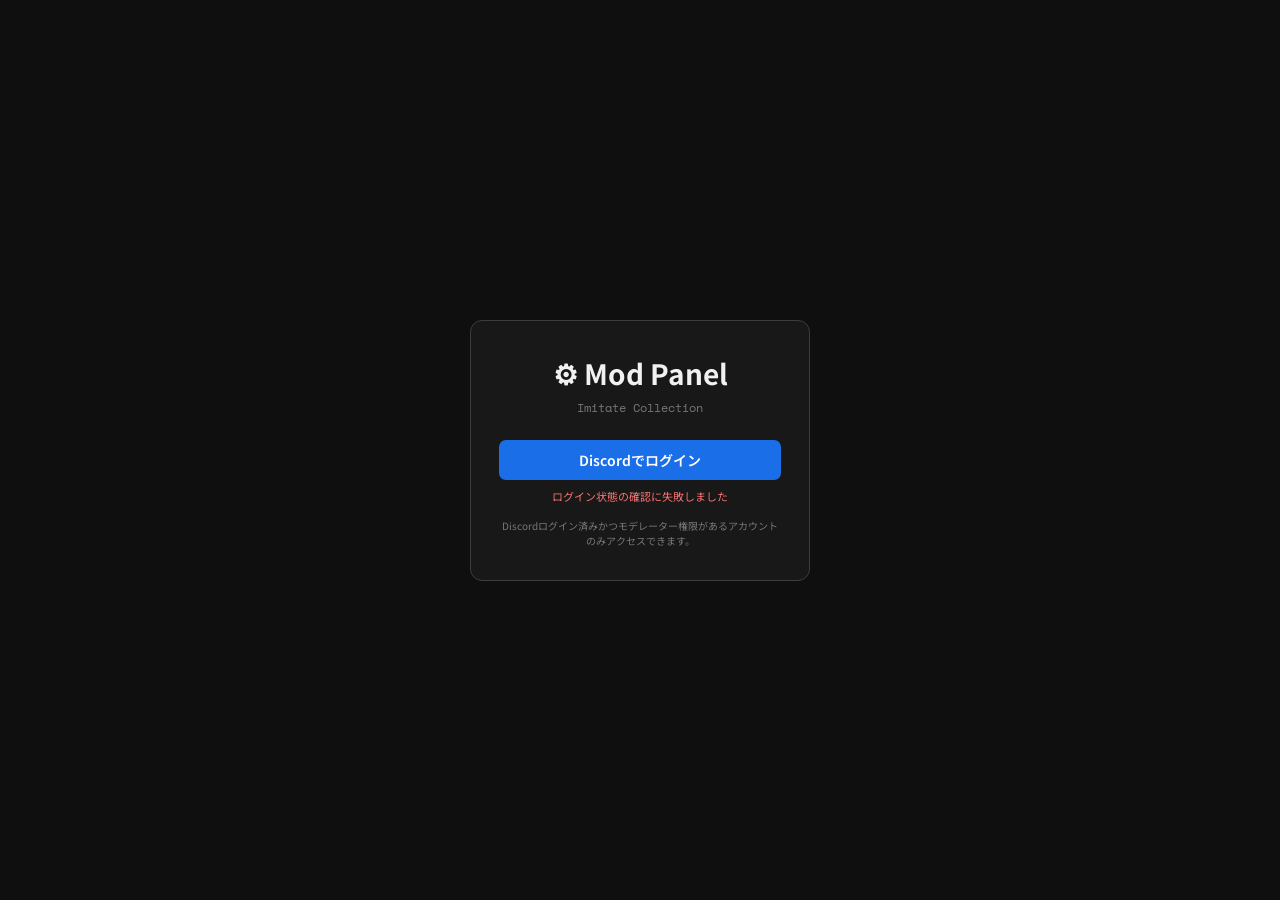
==== moderator.html @ 1664cf34 "Add files via upload" ====
<!DOCTYPE html>
<html lang="ja">
<head>
<meta charset="UTF-8">
<meta name="viewport" content="width=device-width, initial-scale=1.0">
<title>Imitate Collection — モデレーター</title>
<link href="https://fonts.googleapis.com/css2?family=Noto+Sans+JP:wght@300;400;500;700&family=Space+Mono:wght@400;700&display=swap" rel="stylesheet">
<style>
:root{
  --bg:#0f0f0f;--bg2:#181818;--s1:#212121;--s2:#2a2a2a;--s3:#333;
  --br:#3d3d3d;--br2:#505050;
  --ac:#1a6ee8;--ac2:#4d94ff;
  --tx:#f1f1f1;--tx2:#aaa;--tx3:#777;
}
body.theme-light{
  --bg:#f4f6fb;--bg2:#ffffff;--s1:#eef2f8;--s2:#e3e8f1;--s3:#d4dae6;
  --br:#d7dde8;--br2:#bcc5d4;
  --ac:#1d4ed8;--ac2:#2563eb;
  --tx:#111827;--tx2:#4b5563;--tx3:#6b7280;
}
*,::before,::after{margin:0;padding:0;box-sizing:border-box;}
body{background:var(--bg);color:var(--tx);font-family:'Noto Sans JP',sans-serif;font-weight:400;min-height:100vh;display:flex;flex-direction:column;}
a{color:inherit;text-decoration:none;}
button{cursor:pointer;font-family:inherit;border:none;}

/* ── LOCK SCREEN ── */
#lockScreen{position:fixed;inset:0;background:var(--bg);z-index:999;display:flex;align-items:center;justify-content:center;}
.lock-box{background:var(--bg2);border:1px solid var(--br);border-radius:12px;padding:32px 28px;width:100%;max-width:340px;text-align:center;}
.lock-logo{font-size:28px;font-weight:700;margin-bottom:6px;}
.lock-sub{font-size:12px;color:var(--tx3);margin-bottom:24px;font-family:'Space Mono',monospace;}
.lock-input{width:100%;background:var(--s1);border:1px solid var(--br);color:var(--tx);padding:10px 12px;font-size:14px;border-radius:7px;outline:none;margin-bottom:12px;text-align:center;letter-spacing:.2em;font-family:'Space Mono',monospace;}
.lock-btn{width:100%;background:var(--ac);color:#fff;padding:10px;border-radius:7px;font-size:14px;font-weight:600;transition:background .2s;}
.lock-btn:hover{background:var(--ac2);}
.lock-err{font-size:11px;color:#f87171;margin-top:8px;min-height:16px;}

/* ── LAYOUT ── */
#app{display:none;flex:1;min-height:100vh;}
.topbar{position:fixed;top:0;left:0;right:0;height:52px;background:rgba(15,15,15,.97);border-bottom:1px solid var(--br);backdrop-filter:blur(12px);display:flex;align-items:center;padding:0 16px;gap:12px;z-index:100;}
.tb-logo{font-size:13px;font-weight:700;display:flex;align-items:center;gap:8px;text-decoration:none;color:var(--tx);}
.tb-logo-icon{width:28px;height:28px;border-radius:6px;display:flex;align-items:center;justify-content:center;overflow:hidden;flex-shrink:0;}
.tb-logo-name{font-size:13px;font-weight:700;line-height:1.1;}
.tb-logo-sub{font-size:8px;color:var(--tx3);font-family:'Space Mono',monospace;letter-spacing:.12em;}
.tb-user-chip{display:flex;align-items:center;gap:7px;background:var(--s1);border:1px solid var(--br);border-radius:16px;padding:4px 12px 4px 4px;font-size:11px;color:var(--tx2);}
.tb-user-icon{width:22px;height:22px;border-radius:50%;background:var(--ac);display:flex;align-items:center;justify-content:center;color:#fff;font-size:9px;font-weight:700;}

.tb-right{margin-left:auto;display:flex;gap:8px;align-items:center;}
.tb-btn{background:var(--s1);border:1px solid var(--br);color:var(--tx2);padding:5px 12px;border-radius:6px;font-size:12px;transition:all .18s;}
.tb-btn:hover{background:var(--s2);color:var(--tx);}
.tb-btn.danger{border-color:rgba(248,113,113,.4);color:#f87171;}

.sidebar{position:fixed;top:52px;left:0;bottom:0;width:220px;background:var(--bg2);border-right:1px solid var(--br);overflow-y:auto;padding:12px 8px;}
.sb-section{font-size:9px;color:var(--tx3);font-family:'Space Mono',monospace;letter-spacing:.14em;padding:10px 8px 4px;text-transform:uppercase;}
.sb-item{display:flex;align-items:center;gap:8px;padding:8px 10px;border-radius:6px;font-size:13px;color:var(--tx2);cursor:pointer;transition:all .18s;margin-bottom:1px;}
.sb-item:hover{background:var(--s1);color:var(--tx);}
.sb-item.active{background:rgba(26,110,232,.15);color:var(--ac2);}
.sb-ic{font-size:14px;width:18px;text-align:center;flex-shrink:0;}

.content{margin-top:52px;margin-left:220px;padding:24px;min-height:calc(100vh - 52px);}

/* ── PANELS ── */
.panel{display:none;}
.panel.active{display:block;}
.panel-title{font-size:18px;font-weight:700;margin-bottom:4px;}
.panel-sub{font-size:12px;color:var(--tx3);margin-bottom:20px;}

/* ── STATS GRID ── */
.stats-grid{display:grid;grid-template-columns:repeat(auto-fill,minmax(180px,1fr));gap:12px;margin-bottom:24px;}
.dash-row{display:grid;grid-template-columns:repeat(3,1fr);gap:10px;margin-bottom:10px;}
.dash-row.full{grid-column:1/-1;}
@media(max-width:700px){.dash-row{grid-template-columns:repeat(2,1fr);}}
.chart-wrap{background:var(--bg2);border:1px solid var(--br);border-radius:10px;padding:14px;margin-bottom:10px;}
.chart-title{font-size:11px;font-weight:600;color:var(--tx2);margin-bottom:10px;}
.chart-bar-row{display:flex;align-items:center;gap:6px;margin-bottom:3px;}
.chart-bar-label{font-size:9px;color:var(--tx3);width:36px;text-align:right;flex-shrink:0;font-family:'Space Mono',monospace;}
.chart-bar-outer{flex:1;height:10px;background:rgba(255,255,255,.06);border-radius:3px;overflow:hidden;}
.chart-bar-inner{height:100%;border-radius:3px;background:var(--ac);transition:width .3s;}
.chart-bar-val{font-size:9px;color:var(--tx3);width:28px;text-align:right;font-family:'Space Mono',monospace;}
.stat-card{background:var(--bg2);border:1px solid var(--br);border-radius:10px;padding:16px;}
.stat-num{font-size:28px;font-weight:700;color:var(--ac2);font-family:'Space Mono',monospace;}
.stat-label{font-size:11px;color:var(--tx3);margin-top:2px;}

/* ── TABLE ── */
.tbl-wrap{background:var(--bg2);border:1px solid var(--br);border-radius:10px;overflow:hidden;}
.tbl{width:100%;border-collapse:collapse;}
.tbl th{background:var(--s1);padding:10px 12px;font-size:11px;font-weight:600;color:var(--tx3);text-align:left;font-family:'Space Mono',monospace;letter-spacing:.08em;border-bottom:1px solid var(--br);}
.tbl td{padding:10px 12px;font-size:12px;border-bottom:1px solid var(--br);vertical-align:middle;}
.tbl tr:last-child td{border-bottom:none;}
.tbl tr:hover td{background:var(--s1);}
.tbl-thumb{width:60px;aspect-ratio:16/9;object-fit:cover;border-radius:4px;}
.badge{display:inline-block;padding:1px 7px;border-radius:8px;font-size:10px;font-family:'Space Mono',monospace;}
.badge.green{background:rgba(34,197,94,.12);border:1px solid rgba(34,197,94,.3);color:#22c55e;}
.badge.red{background:rgba(248,113,113,.12);border:1px solid rgba(248,113,113,.3);color:#f87171;}
.badge.yellow{background:rgba(251,191,36,.12);border:1px solid rgba(251,191,36,.3);color:#fbbf24;}

/* ── FORMS ── */
.form-group{margin-bottom:14px;}
.form-label{font-size:10px;font-family:'Space Mono',monospace;letter-spacing:.12em;color:var(--tx3);margin-bottom:4px;display:block;}
.form-input{background:var(--s1);border:1px solid var(--br);color:var(--tx);padding:8px 10px;font-size:13px;border-radius:7px;outline:none;transition:border-color .18s;font-family:'Noto Sans JP',sans-serif;}
.form-input:focus{border-color:var(--ac);}
.form-textarea{resize:vertical;min-height:100px;width:100%;}
.btn{padding:8px 16px;border-radius:7px;font-size:13px;font-weight:500;transition:all .18s;cursor:pointer;border:1px solid transparent;}
.btn-pri{background:var(--ac);color:#fff;}
.btn-pri:hover{background:var(--ac2);}
.btn-sec{background:var(--s1);border-color:var(--br);color:var(--tx2);}
.btn-sec:hover{background:var(--s2);color:var(--tx);}
.btn-danger{background:rgba(248,113,113,.12);border-color:rgba(248,113,113,.3);color:#f87171;}
.btn-danger:hover{background:rgba(248,113,113,.2);}

/* ── REPORT ITEM ── */
.report-item{background:var(--bg2);border:1px solid var(--br);border-radius:8px;padding:14px;margin-bottom:10px;}
.report-item-head{display:flex;justify-content:space-between;align-items:flex-start;margin-bottom:8px;}
.report-vid-thumb{width:80px;aspect-ratio:16/9;object-fit:cover;border-radius:4px;flex-shrink:0;}
.report-meta{font-size:11px;color:var(--tx3);margin-top:4px;}

/* ── USER ITEM ── */
.user-item{display:flex;align-items:center;gap:10px;padding:10px 12px;border-bottom:1px solid var(--br);}
.user-item:last-child{border-bottom:none;}
.user-avatar{width:30px;height:30px;border-radius:50%;background:var(--ac);display:flex;align-items:center;justify-content:center;color:#fff;font-size:11px;font-weight:700;flex-shrink:0;}

/* ── TABS ── */
.tab-row{display:flex;gap:0;border-bottom:1px solid var(--br);margin-bottom:18px;}
.tab-item{padding:8px 16px;font-size:12px;color:var(--tx3);cursor:pointer;border-bottom:2px solid transparent;transition:all .18s;}
.tab-item:hover{color:var(--tx);}
.tab-item.active{color:var(--ac2);border-bottom-color:var(--ac);}

/* ── TOAST ── */
.toast{position:fixed;bottom:18px;left:50%;transform:translateX(-50%) translateY(10px);background:var(--s2);border:1px solid var(--br2);color:var(--tx);padding:8px 16px;border-radius:7px;font-size:12px;z-index:600;opacity:0;transition:all .25s;pointer-events:none;box-shadow:0 4px 20px rgba(0,0,0,.6);}
.toast.show{opacity:1;transform:translateX(-50%) translateY(0);}

@media(max-width:768px){
  .sidebar{width:60px;}
  .sb-section,.sb-item span{display:none;}
  .sb-item{justify-content:center;padding:10px;}
  .content{margin-left:60px;padding:14px;}
  .stats-grid{grid-template-columns:repeat(2,1fr);}
}
</style>
</head>
<body>

<!-- ── LOCK SCREEN ── -->
<div id="lockScreen">
  <div class="lock-box">
    <div class="lock-logo">⚙ Mod Panel</div>
    <div class="lock-sub">Imitate Collection</div>
    <a class="lock-btn" href="/api/auth/discord/start" id="modLoginBtn" style="display:block;text-decoration:none;">Discordでログイン</a>
    <div class="lock-err" id="lockErr"></div>
    <div style="font-size:10px;color:var(--tx3);margin-top:14px;">Discordログイン済みかつモデレーター権限があるアカウントのみアクセスできます。</div>
  </div>
</div>

<!-- ── APP ── -->
<div id="app">
  <!-- TOP BAR -->
  <div class="topbar">
    <a class="tb-logo" href="index.html">
      <div class="tb-logo-icon"><img src="icon_2023.png" style="width:100%;height:100%;object-fit:cover;border-radius:6px;" alt=""></div>
      <div><div class="tb-logo-name">Imitate Collection</div><div class="tb-logo-sub">MODERATOR</div></div>
    </a>
    <div class="tb-right">
      <a href="index.html" class="tb-btn">← メインページに戻る</a>
      <div class="tb-user-chip" id="modUserChip">
        <div class="tb-user-icon" id="modUserIcon">?</div>
        <span id="modUserId">—</span>
      </div>
    </div>
  </div>

  <!-- SIDEBAR -->
  <div class="sidebar">
    <div class="sb-section">概要</div>
    <div class="sb-item active" data-panel="dashboard" onclick="showPanel('dashboard')">
      <span class="sb-ic">📊</span><span>ダッシュボード</span>
    </div>
    <div class="sb-item" data-panel="reports" onclick="showPanel('reports')">
      <span class="sb-ic">⚠️</span><span>報告一覧</span>
    </div>
    <div class="sb-item" data-panel="contacts" onclick="showPanel('contacts')">
      <span class="sb-ic">💬</span><span>連絡一覧</span>
    </div>

    <div class="sb-section">楽曲</div>
    <div class="sb-item" data-panel="songs" onclick="showPanel('songs')">
      <span class="sb-ic">🎵</span><span>楽曲管理</span>
    </div>
    <div class="sb-item" data-panel="tags" onclick="showPanel('tags')">
      <span class="sb-ic">🏷</span><span>タグ管理</span>
    </div>
    <div class="sb-section">ユーザー</div>
    <div class="sb-item" data-panel="users" onclick="showPanel('users')">
      <span class="sb-ic">👥</span><span>ユーザー管理</span>
    </div>

    <div class="sb-section">設定</div>
    <div class="sb-item" data-panel="tos" onclick="showPanel('tos')">
      <span class="sb-ic">📄</span><span>利用規約</span>
    </div>
    <div class="sb-item" data-panel="privacy" onclick="showPanel('privacy')">
      <span class="sb-ic">🔒</span><span>プライバシーポリシー</span>
    </div>
    <div class="sb-item" data-panel="settings" onclick="showPanel('settings')">
      <span class="sb-ic">⚙</span><span>システム設定</span>
    </div>
  </div>

  <!-- CONTENT -->
  <div class="content">

    <!-- DASHBOARD -->
    <div class="panel active" id="panel-dashboard">
      <div class="panel-title">ダッシュボード</div>
      <div class="panel-sub">Imitate Collection の概要</div>
      <div class="stats-grid" id="statsGrid"></div>
      <div style="display:grid;grid-template-columns:1fr 1fr;gap:16px;margin-top:4px;" id="dashBottom"></div>
    </div>

    <!-- REPORTS -->
    <div class="panel" id="panel-reports">
      <div class="panel-title">報告一覧</div>
      <div class="panel-sub">ユーザーからの報告を確認・処理します</div>
      <div id="reportsList"></div>
    </div>

    <div class="panel" id="panel-contacts">
      <div class="panel-title">連絡一覧</div>
      <div class="panel-sub">管理者への連絡フォームに送信された内容を確認します</div>
      <div id="contactsList"></div>
    </div>

    <!-- SONGS -->
    <div class="panel" id="panel-songs">
      <div class="panel-title">楽曲管理</div>
      <div class="panel-sub">楽曲の非表示・削除・追加を行います</div>
      <div style="display:flex;gap:8px;margin-bottom:14px;">
        <input id="songSearchInput" class="form-input" style="width:280px;" placeholder="曲名・VideoIDで検索..." oninput="renderSongTable()">
        <select id="songFilterSel" class="form-input" style="width:140px;" onchange="renderSongTable()">
          <option value="all">すべて</option>
          <option value="visible">表示中</option>
          <option value="hidden">非表示</option>
          <option value="tagged">タグあり</option>
          <option value="untagged">タグなし</option>
        </select>
      </div>
      <div class="tbl-wrap"><table class="tbl" id="songTable">
        <thead><tr><th></th><th>タイトル / VideoID</th><th>投稿者</th><th>カテゴリ</th><th>タグ</th><th>状態</th><th>操作</th></tr></thead>
        <tbody id="songTableBody"></tbody>
      </table></div>
    </div>

    <!-- TAGS -->
    <div class="panel" id="panel-tags">
      <div class="panel-title">タグ管理</div>
      <div class="panel-sub">タグ保存済み楽曲のタグデータを閲覧・編集・削除します</div>
      <div class="tab-row">
        <div class="tab-item active" onclick="showTagTab('tagged_list')">タグ済み楽曲一覧</div>
        <div class="tab-item" onclick="showTagTab('tag_editor')">タグ編集</div>
        <div class="tab-item" onclick="showTagTab('adv_cfg')">高度なタグ設定</div>
      </div>
      <div id="tagTabContent"></div>
    </div>

    <!-- ADV TAGS CONFIG -->
    <div class="panel" id="panel-adv_tags_cfg">
      <div class="panel-title">高度なタグ設定</div>
      <div class="panel-sub">高度なタグのグループ・項目を管理します</div>
      <div id="advTagsCfgContent"></div>
    </div>

    <!-- USERS -->
    <div class="panel" id="panel-users">
      <div class="panel-title">ユーザー管理</div>
      <div class="panel-sub">匿名ユーザーの活動履歴・利用制限を管理します</div>
      <div id="usersContent"></div>
    </div>

    <!-- TOS -->
    <div class="panel" id="panel-tos">
      
      <div class="panel-title">利用規約</div>
      <div class="panel-sub">利用規約を編集します（HTMLタグ使用可）</div>
      <div style="display:flex;gap:14px;align-items:center;margin-bottom:10px;">
        <span id="tosUpdatedLbl" style="font-size:11px;color:var(--tx3);"></span>
        <a href="tos.html" target="_blank" style="font-size:11px;color:var(--ac2);">プレビュー ↗</a>
      </div>
      <div class="form-group">
        <textarea 
          id="tosEditor"
          style="
          width: 150vh;
          height: 70vh;
          font-family:'Space Mono',monospace;
          font-size:12px;
          ">
        </textarea>
      </div>
      
      <button class="btn btn-pri" onclick="saveTos()">保存する</button>
      
    </div>

    <!-- PRIVACY -->
    <div class="panel" id="panel-privacy">
      <div class="panel-title">プライバシーポリシー</div>
      <div class="panel-sub">プライバシーポリシーを編集します（HTMLタグ使用可）</div>
      <div style="display:flex;gap:14px;align-items:center;margin-bottom:10px;">
        <span id="privUpdatedLbl" style="font-size:11px;color:var(--tx3);"></span>
        <a href="privacy.html" target="_blank" style="font-size:11px;color:var(--ac2);">プレビュー ↗</a>
      </div>
      <div class="form-group">
        <textarea 
          id="privacyEditor"
          style="
          width: 150vh;
          height: 70vh;
          font-family:'Space Mono',monospace;
          font-size:12px;
          ">
        </textarea>
      </div>
      <button class="btn btn-pri" onclick="savePrivacy()">保存する</button>
    </div>

    <!-- SETTINGS -->
    <div class="panel" id="panel-settings">
      <div class="panel-title">システム設定</div>
      <div class="panel-sub">各種設定を管理します</div>
      <div class="form-group">
        <label class="form-label">YouTube Data API v3 キー</label>
        <input class="form-input" id="apiKeyField" type="password" placeholder="AIza..." style="width:100%;max-width:400px;">
        <div style="font-size:10px;color:var(--tx3);margin-top:4px;">設定するとタイトル・再生数が自動取得されます</div>
      </div>
      <div class="form-group">
        <label class="form-label">年表更新トークン</label>
        <input class="form-input" id="adminTokenField" type="password" placeholder="Cloudflare の ADMIN_TOKEN" style="width:100%;max-width:400px;">
        <div style="font-size:10px;color:var(--tx3);margin-top:4px;">年表キャッシュを手動更新するときだけ使います</div>
      </div>
      <button class="btn btn-pri" onclick="saveSettings()">設定を保存する</button>
      <div style="margin-top:18px;padding-top:18px;border-top:1px solid var(--br);max-width:520px;">
        <div style="display:flex;align-items:center;justify-content:space-between;gap:12px;margin-bottom:10px;">
          <div>
            <div style="font-size:12px;color:var(--tx2);">界隈年表キャッシュ</div>
            <div id="songCacheStatus" style="font-size:11px;color:var(--tx3);margin-top:4px;">状態取得前</div>
          </div>
          <button class="btn btn-sec" onclick="refreshSongsCache()">年表を更新</button>
        </div>
        <div style="font-size:10px;color:var(--tx3);">ボタンを押すと、Googleスプレッドシートから最新の年表を再取得して D1 に保存します。</div>
      </div>
      <div style="margin-top:18px;padding-top:18px;border-top:1px solid var(--br);max-width:520px;">
        <div style="font-size:12px;color:var(--tx2);margin-bottom:10px;">楽曲・タグ バックアップ</div>
        <div style="display:flex;gap:8px;flex-wrap:wrap;margin-bottom:10px;">
          <button class="btn btn-sec" onclick="exportSongsTagsBackup()">ダウンロード</button>
          <button class="btn btn-sec" onclick="document.getElementById('songsTagsImportFile').click()">アップロード</button>
          <input id="songsTagsImportFile" type="file" accept="application/json" style="display:none;" onchange="importSongsTagsBackup(event)">
        </div>
        <div style="font-size:10px;color:var(--tx3);line-height:1.7;">
          楽曲キャッシュ・タグ投票・高度なタグ投票を JSON で書き出します。<br>
          アップロードすると現在の楽曲キャッシュ・タグ情報を上書きします。
        </div>
      </div>
      <div style="margin-top:18px;padding-top:18px;border-top:1px solid var(--br);max-width:520px;">
        <div style="font-size:12px;color:var(--tx2);margin-bottom:10px;">規約文 バックアップ</div>
        <div style="display:flex;gap:8px;flex-wrap:wrap;margin-bottom:10px;">
          <button class="btn btn-sec" onclick="exportLegalDocsBackup()">ダウンロード</button>
          <button class="btn btn-sec" onclick="document.getElementById('legalDocsImportFile').click()">アップロード</button>
          <input id="legalDocsImportFile" type="file" accept="application/json" style="display:none;" onchange="importLegalDocsBackup(event)">
        </div>
        <div style="font-size:10px;color:var(--tx3);line-height:1.7;">
          利用規約とプライバシーポリシーを JSON で書き出します。<br>
          アップロードすると規約文のみ上書きし、楽曲・タグ情報には触れません。
        </div>
      </div>
      <div style="margin-top:24px;padding-top:18px;border-top:1px solid var(--br);">
        <div style="font-size:12px;color:var(--tx3);margin-bottom:8px;">危険な操作</div>
        <button class="btn btn-danger" onclick="if(confirm('全タグデータを削除しますか？'))clearAllTags()">全タグデータを削除</button>
      </div>
    </div>
  </div>
</div>

<div class="toast" id="toast"></div>

<script>
// ══════════════════════════════
//  AUTH
// ══════════════════════════════
const ADMIN_TOKEN_KEY = 'ic_admin_token';
async function logout(){
  try{
    await fetch('/api/auth/logout',{method:'POST'});
  }catch(e){}
  location.href='index.html';
}

// ══════════════════════════════
//  DATA HELPERS
// ══════════════════════════════
let REMOTE_TAGS={};
let REMOTE_REPORTS=[];
let REMOTE_SONGS=[];
let REMOTE_SONGS_UPDATED_AT='';
let REMOTE_TOS_HTML='';
let REMOTE_TOS_UPDATED_AT='';
let REMOTE_PRIVACY_HTML='';
let REMOTE_PRIVACY_UPDATED_AT='';
let REMOTE_USERS=[];
let REMOTE_STATS=null;
let CURRENT_USER=null;
let REMOTE_CONTACTS=[];

function applyTheme(theme){
  const mode=theme==='light'?'light':'dark';
  document.body.classList.toggle('theme-light',mode==='light');
  localStorage.setItem('ic_theme',mode);
}

async function apiFetch(path, options={}){
  const res=await fetch(path,{
    method:options.method||'GET',
    headers:{'Content-Type':'application/json',...(options.headers||{})},
    body:options.body?JSON.stringify(options.body):undefined,
  });
  const data=await res.json().catch(()=>({ok:false,error:'invalid json'}));
  if(!res.ok||data.ok===false) throw new Error(data.error||`HTTP ${res.status}`);
  return data;
}
async function syncRemoteData(){
  const [songsApi, bootstrap, reportsRes, tosDoc, privacyDoc, usersRes, statsRes, contactsRes] = await Promise.all([
    apiFetch('/api/songs'),
    apiFetch('/api/bootstrap'),
    apiFetch('/api/reports'),
    apiFetch('/api/legal-doc?key=tos'),
    apiFetch('/api/legal-doc?key=privacy'),
    apiFetch('/api/users'),
    apiFetch('/api/stats'),
    apiFetch('/api/contacts'),
  ]);
  REMOTE_SONGS=Array.isArray(songsApi?.songs)?songsApi.songs:[];
  REMOTE_SONGS_UPDATED_AT=songsApi?.updatedAt||'';
  REMOTE_TAGS=bootstrap.tags||{};
  REMOTE_REPORTS=reportsRes.reports||[];
  CURRENT_USER=bootstrap.user||null;
  applyTheme(CURRENT_USER?.theme||localStorage.getItem('ic_theme')||'dark');
  REMOTE_TOS_HTML=String(tosDoc?.content||'');
  REMOTE_TOS_UPDATED_AT=String(tosDoc?.updatedAt||'');
  REMOTE_PRIVACY_HTML=String(privacyDoc?.content||'');
  REMOTE_PRIVACY_UPDATED_AT=String(privacyDoc?.updatedAt||'');
  REMOTE_USERS=usersRes.users||[];
  REMOTE_STATS=statsRes||null;
  REMOTE_CONTACTS=contactsRes.contacts||[];
}

function renderSongCacheStatus(updatedAt){
  const el=document.getElementById('songCacheStatus');
  if(!el)return;
  const ts=updatedAt||REMOTE_SONGS_UPDATED_AT||'';
  el.textContent=ts?`最終更新: ${new Date(ts).toLocaleString('ja-JP')}`:'最終更新: 未取得';
}

async function refreshSongsCache(){
  const token=getAdminToken();
  if(!token){showToast('先に年表更新トークンを設定してください');return;}
  const btn=document.querySelector('button[onclick="refreshSongsCache()"]');
  const prev=btn?btn.textContent:'';
  if(btn){btn.disabled=true;btn.textContent='更新中...';}
  try{
    const data=await apiFetch('/api/admin/refresh-songs',{
      method:'POST',
      body:{token},
    });
    REMOTE_SONGS_UPDATED_AT=data.updatedAt||new Date().toISOString();
    await syncRemoteData();
    renderSongCacheStatus(REMOTE_SONGS_UPDATED_AT);
    renderPanel(document.querySelector('.sb-item.active')?.dataset.panel||'dashboard');
    showToast(`年表を更新しました（${data.count}曲）`);
  }catch(e){
    showToast('年表更新に失敗しました');
  }finally{
    if(btn){btn.disabled=false;btn.textContent=prev||'年表を更新';}
  }
}

function downloadJsonFile(filename, payload){
  const blob=new Blob([JSON.stringify(payload,null,2)],{type:'application/json'});
  const url=URL.createObjectURL(blob);
  const a=document.createElement('a');
  a.href=url;
  a.download=filename;
  document.body.appendChild(a);
  a.click();
  a.remove();
  URL.revokeObjectURL(url);
}

async function exportSongsTagsBackup(){
  const token=getAdminToken();
  if(!token){showToast('先に年表更新トークンを設定してください');return;}
  let data;
  try{
    const res=await fetch('/api/admin/export-data',{headers:{'x-admin-token':token}});
    data=await res.json();
    if(!res.ok||data.ok===false) throw new Error(data.error||`HTTP ${res.status}`);
  }catch(e){showToast('ダウンロードに失敗しました');return;}

  downloadJsonFile(
    `imitate_collection_songs_tags_${new Date().toISOString().replace(/[:.]/g,'-')}.json`,
    {
      version:data.version||1,
      exportedAt:data.exportedAt||new Date().toISOString(),
      songsUpdatedAt:data.songsUpdatedAt||null,
      songs:data.songs||[],
      tagVotes:data.tagVotes||[],
      advTagVotes:data.advTagVotes||[],
    }
  );
  showToast('楽曲・タグバックアップをダウンロードしました');
}

async function exportLegalDocsBackup(){
  const token=getAdminToken();
  if(!token){showToast('先に年表更新トークンを設定してください');return;}
  let data;
  try{
    const res=await fetch('/api/admin/export-data',{headers:{'x-admin-token':token}});
    data=await res.json();
    if(!res.ok||data.ok===false) throw new Error(data.error||`HTTP ${res.status}`);
  }catch(e){showToast('ダウンロードに失敗しました');return;}

  downloadJsonFile(
    `imitate_collection_legal_docs_${new Date().toISOString().replace(/[:.]/g,'-')}.json`,
    {
      version:data.version||1,
      exportedAt:data.exportedAt||new Date().toISOString(),
      tosHtml:typeof data.tosHtml==='string'?data.tosHtml:'',
      tosUpdatedAt:data.tosUpdatedAt||null,
      privacyHtml:typeof data.privacyHtml==='string'?data.privacyHtml:'',
      privacyUpdatedAt:data.privacyUpdatedAt||null,
    }
  );
  showToast('規約文バックアップをダウンロードしました');
}

async function importSongsTagsBackup(event){
  const file=event.target.files?.[0];
  event.target.value='';
  if(!file)return;
  const token=getAdminToken();
  if(!token){showToast('先に年表更新トークンを設定してください');return;}
  if(!confirm('現在の楽曲キャッシュとタグ情報を、選択したJSONで上書きします。続行しますか？'))return;

  let parsed;
  try{
    parsed=JSON.parse(await file.text());
  }catch(e){showToast('JSONの読み込みに失敗しました');return;}

  if(!Array.isArray(parsed.songs)||!Array.isArray(parsed.tagVotes)||!Array.isArray(parsed.advTagVotes)){
    showToast('楽曲・タグバックアップの形式ではありません');
    return;
  }

  try{
    const data=await apiFetch('/api/admin/import-data',{
      method:'POST',
      body:{
        token,
        songs:parsed.songs||[],
        songsUpdatedAt:parsed.songsUpdatedAt||parsed.exportedAt||new Date().toISOString(),
        tagVotes:parsed.tagVotes||[],
        advTagVotes:parsed.advTagVotes||[],
      },
    });
    await syncRemoteData();
    renderSongCacheStatus(parsed.songsUpdatedAt||parsed.exportedAt||new Date().toISOString());
    renderPanel(document.querySelector('.sb-item.active')?.dataset.panel||'dashboard');
    showToast(`取込完了: ${data.songs}曲 / ${data.tagVotes}タグ票`);
  }catch(e){
    showToast('アップロードに失敗しました');
  }
}

async function importLegalDocsBackup(event){
  const file=event.target.files?.[0];
  event.target.value='';
  if(!file)return;
  const token=getAdminToken();
  if(!token){showToast('先に年表更新トークンを設定してください');return;}
  if(!confirm('現在の利用規約・プライバシーポリシーを、選択したJSONで上書きします。続行しますか？'))return;

  let parsed;
  try{
    parsed=JSON.parse(await file.text());
  }catch(e){showToast('JSONの読み込みに失敗しました');return;}

  if(typeof parsed.tosHtml!=='string'&&typeof parsed.privacyHtml!=='string'){
    showToast('規約文バックアップの形式ではありません');
    return;
  }

  try{
    await apiFetch('/api/admin/import-data',{
      method:'POST',
      body:{
        token,
        tosHtml:typeof parsed.tosHtml==='string'?parsed.tosHtml:getTos(),
        privacyHtml:typeof parsed.privacyHtml==='string'?parsed.privacyHtml:getPrivacy(),
      },
    });
    await syncRemoteData();
    renderPanel(document.querySelector('.sb-item.active')?.dataset.panel||'dashboard');
    showToast('規約文を取り込みました');
  }catch(e){
    showToast('アップロードに失敗しました');
  }
}

function getTags(){ return REMOTE_TAGS; }
function setTags(t){ REMOTE_TAGS=t; }
function getReports(){ return REMOTE_REPORTS; }
function setReports(r){ REMOTE_REPORTS=r; }
function getCache(){ return REMOTE_SONGS; }
function getUsers(){ return REMOTE_USERS; }
function getStats(){ return REMOTE_STATS; }
function getCurrentUser(){ return CURRENT_USER; }
function getContacts(){ return REMOTE_CONTACTS; }
function getHidden(){ try{return JSON.parse(localStorage.getItem('ic_hidden')||'[]')}catch(e){return[]} }
function setHidden(h){ localStorage.setItem('ic_hidden',JSON.stringify(h)) }
function getBanned(){ try{return JSON.parse(localStorage.getItem('ic_banned')||'[]')}catch(e){return[]} }
function setBanned(b){ localStorage.setItem('ic_banned',JSON.stringify(b)) }
function getCustomSongs(){ try{return JSON.parse(localStorage.getItem('ic_custom_songs')||'[]')}catch(e){return[]} }
function setCustomSongs(s){ localStorage.setItem('ic_custom_songs',JSON.stringify(s)) }
function getTos(){ return REMOTE_TOS_HTML||localStorage.getItem('ic_tos')||'# 利用規約\n\nここに記入してください。' }
function getPrivacy(){ return REMOTE_PRIVACY_HTML||localStorage.getItem('ic_privacy')||'# プライバシーポリシー\n\nここに記入してください。' }
function getApiKey(){ return localStorage.getItem('ic_apikey')||'' }
function getAdminToken(){ return localStorage.getItem(ADMIN_TOKEN_KEY)||'' }

function escH(s){return String(s||'').replace(/&/g,'&amp;').replace(/</g,'&lt;').replace(/>/g,'&gt;');}

// ══════════════════════════════
//  PANELS
// ══════════════════════════════
function showPanel(id){
  document.querySelectorAll('.panel').forEach(p=>p.classList.remove('active'));
  document.querySelectorAll('.sb-item').forEach(i=>i.classList.remove('active'));
  document.getElementById('panel-'+id).classList.add('active');
  document.querySelector(`[data-panel="${id}"]`).classList.add('active');
  renderPanel(id);
}

function renderPanel(id){
  switch(id){
    case'dashboard': renderDashboard(); break;
    case'reports':   renderReports(); break;
    case'contacts':  renderContacts(); break;
    case'songs':     renderSongTable(); break;
    case'tags':      renderTagPanel(); break;
    case'adv_tags_cfg': renderAdvTagsCfg(); break;
    case'users':     renderUsers(); break;
    case'tos': {
      document.getElementById('tosEditor').value=getTos();
      const u=REMOTE_TOS_UPDATED_AT||localStorage.getItem('ic_tos_updated');
      const lbl=document.getElementById('tosUpdatedLbl');
      if(lbl)lbl.textContent=u?'最終更新: '+u:'';
      break;
    }
    case'privacy': {
      document.getElementById('privacyEditor').value=getPrivacy();
      const u=REMOTE_PRIVACY_UPDATED_AT||localStorage.getItem('ic_privacy_updated');
      const lbl=document.getElementById('privUpdatedLbl');
      if(lbl)lbl.textContent=u?'最終更新: '+u:'';
      break;
    }
    case'settings':
      document.getElementById('apiKeyField').value=getApiKey();
      document.getElementById('adminTokenField').value=getAdminToken();
      renderSongCacheStatus();
      break;
  }
}


// ══════════════════════════════
//  DASHBOARD
// ══════════════════════════════
function getAccessData(){
  try{return JSON.parse(localStorage.getItem('ic_access')||'{"total":0,"monthly":{},"uid_total":{},"uid_monthly":{},"daily":{}}');}catch(e){return{total:0,monthly:{},uid_total:{},uid_monthly:{},daily:{}};}
}
function getClickData(){
  try{return JSON.parse(localStorage.getItem('ic_clicks')||'{}');}catch(e){return{};}
}
function getDailyStat(type){
  try{return JSON.parse(localStorage.getItem('ic_daily_'+type)||'{}');}catch(e){return{};}
}
function getUidDaily(){
  try{return JSON.parse(localStorage.getItem('ic_uid_daily')||'{}');}catch(e){return{};}
}

function makeMiniChart(dailyData, color, days=14){
  const today=new Date();
  const labels=[];
  const vals=[];
  for(let i=days-1;i>=0;i--){
    const d=new Date(today);
    d.setDate(d.getDate()-i);
    const key=d.toISOString().slice(0,10);
    labels.push(key.slice(5)); // MM-DD
    vals.push(dailyData[key]||0);
  }
  const maxV=Math.max(...vals,1);
  return `<div class="chart-wrap">
    <div style="display:flex;align-items:flex-end;gap:2px;height:48px;padding:0 2px;">
      ${vals.map((v,i)=>`
        <div style="flex:1;display:flex;flex-direction:column;align-items:center;gap:2px;" title="${labels[i]}: ${v}">
          <div style="flex:1;width:100%;display:flex;align-items:flex-end;">
            <div style="width:100%;background:${color};border-radius:2px 2px 0 0;height:${Math.round(v/maxV*100)}%;min-height:${v>0?2:0}px;transition:height .3s;opacity:.85;"></div>
          </div>
        </div>`).join('')}
    </div>
    <div style="display:flex;gap:2px;padding:0 2px;margin-top:2px;">
      ${labels.map((l,i)=>i%Math.ceil(days/5)===0?`<div style="flex:1;font-size:7px;color:var(--tx3);font-family:'Space Mono',monospace;text-align:center;">${l}</div>`:`<div style="flex:1;"></div>`).join('')}
    </div>
  </div>`;
}

function renderDashboard(){
  const songs=getCache();
  const tags=getTags();
  const taggedCount=Object.keys(tags).length;
  const reports=getReports();
  const openReports=reports.filter(r=>!r.resolved).length;
  const stats=getStats();
  const summary=stats?.summary||{};

  const acc=getAccessData();
  const clicks=getClickData();
  const ym=new Date().toISOString().slice(0,7);
  const mAccess=acc.monthly?.[ym]||0;
  const mUniq=Object.keys(acc.uid_monthly?.[ym]||{}).length;
  const mClicks=Object.entries(clicks).reduce((s,[,v])=>typeof v==='number'?s:s,0);
  // 月間クリック数: ic_daily_clicks から当月分合計
  const dailyClicks=getDailyStat('clicks');
  const mClicksCalc=Object.entries(dailyClicks).filter(([k])=>k.startsWith(ym)).reduce((s,[,v])=>s+v,0);
  const tAccess=acc.total||0;
  const tUniq=Object.keys(acc.uid_total||{}).length;
  const tClicks=Object.values(dailyClicks).reduce((a,b)=>a+b,0);

  // 棒グラフ用データ
  const dailyAccess=acc.daily||{};
  const uidDaily=getUidDaily();
  const dailyUniq={};
  Object.entries(uidDaily).forEach(([day,uids])=>{ dailyUniq[day]=Object.keys(uids).length; });
  const loginDaily=Object.fromEntries((stats?.dailyLogins||[]).map(row=>[row.day,row.count]));
  const activeDaily=Object.fromEntries((stats?.dailyActiveUsers||[]).map(row=>[row.day,row.count]));

  document.getElementById('statsGrid').innerHTML=`
    <!-- 登録動画数（全幅） -->
    <div style="background:var(--bg2);border:1px solid rgba(26,110,232,.4);border-radius:10px;padding:16px;margin-bottom:10px;text-align:center;">
      <div style="font-size:40px;font-weight:700;color:var(--ac2);font-family:'Space Mono',monospace;">${songs.length}</div>
      <div style="font-size:12px;color:var(--tx3);margin-top:2px;">登録動画数</div>
    </div>
    <!-- 3列: タグ統計 -->
    <div class="dash-row">
      <div class="stat-card">
        <div class="stat-num" style="color:#22c55e;">${taggedCount}</div>
        <div class="stat-label">タグ登録済み楽曲</div>
      </div>
      <div class="stat-card">
        <div class="stat-num" style="color:var(--tx3);">${songs.length-taggedCount}</div>
        <div class="stat-label">タグ未登録楽曲</div>
      </div>
      <div class="stat-card">
        <div class="stat-num" style="color:#f87171;">${openReports}</div>
        <div class="stat-label">未処理の報告</div>
      </div>
    </div>
    <!-- 3列: 月間 -->
    <div class="dash-row">
      <div class="stat-card"><div class="stat-num">${mAccess}</div><div class="stat-label">月間アクセス数</div></div>
      <div class="stat-card"><div class="stat-num">${mUniq}</div><div class="stat-label">月間ユニーク数</div></div>
      <div class="stat-card"><div class="stat-num">${mClicksCalc}</div><div class="stat-label">月間リンククリック</div></div>
    </div>
    <div class="dash-row">
      <div class="stat-card"><div class="stat-num">${summary.monthlyLogins||0}</div><div class="stat-label">月間ログイン数</div></div>
      <div class="stat-card"><div class="stat-num">${summary.monthlyActiveUsers||0}</div><div class="stat-label">月間ログインユーザー数</div></div>
      <div class="stat-card"><div class="stat-num">${summary.currentSessions||0}</div><div class="stat-label">有効セッション数</div></div>
    </div>
    <!-- 3列: 累計 -->
    <div class="dash-row">
      <div class="stat-card"><div class="stat-num">${tAccess}</div><div class="stat-label">累計アクセス数</div></div>
      <div class="stat-card"><div class="stat-num">${tUniq}</div><div class="stat-label">累計ユニーク数</div></div>
      <div class="stat-card"><div class="stat-num">${tClicks}</div><div class="stat-label">累計リンククリック</div></div>
    </div>
    <div class="dash-row">
      <div class="stat-card"><div class="stat-num">${summary.totalLogins||0}</div><div class="stat-label">累計ログイン数</div></div>
      <div class="stat-card"><div class="stat-num">${summary.usersTotal||0}</div><div class="stat-label">登録ユーザー数</div></div>
      <div class="stat-card"><div class="stat-num">${summary.bannedUsers||0}</div><div class="stat-label">BANユーザー数</div></div>
    </div>
    <!-- 棒グラフ 3列 -->
    <div class="dash-row" style="margin-top:4px;">
      <div>
        <div style="font-size:11px;font-weight:600;color:var(--tx2);margin-bottom:6px;">日別アクセス数（14日）</div>
        ${makeMiniChart(dailyAccess,'#4d94ff')}
      </div>
      <div>
        <div style="font-size:11px;font-weight:600;color:var(--tx2);margin-bottom:6px;">日別ユニーク数（14日）</div>
        ${makeMiniChart(dailyUniq,'#4ade80')}
      </div>
      <div>
        <div style="font-size:11px;font-weight:600;color:var(--tx2);margin-bottom:6px;">日別クリック数（14日）</div>
        ${makeMiniChart(dailyClicks,'#fbbf24')}
      </div>
    </div>
    <div class="dash-row" style="margin-top:4px;">
      <div>
        <div style="font-size:11px;font-weight:600;color:var(--tx2);margin-bottom:6px;">日別ログイン数（30日）</div>
        ${makeMiniChart(loginDaily,'#f472b6',30)}
      </div>
      <div>
        <div style="font-size:11px;font-weight:600;color:var(--tx2);margin-bottom:6px;">日別ログインユーザー数（30日）</div>
        ${makeMiniChart(activeDaily,'#22c55e',30)}
      </div>
      <div class="tbl-wrap" style="margin-top:20px;">
        <table class="tbl">
          <thead><tr><th>新規ユーザー</th><th>ユーザーID</th><th>登録日時</th></tr></thead>
          <tbody>${(stats?.latestUsers||[]).map(u=>`<tr>
            <td>${escH(u.displayName||u.username||u.id)}</td>
            <td style="font-family:'Space Mono',monospace;font-size:10px;">${escH(u.id)}</td>
            <td>${new Date(u.createdAt).toLocaleString('ja-JP')}</td>
          </tr>`).join('')||'<tr><td colspan="3" style="color:var(--tx3);">まだユーザーがいません</td></tr>'}</tbody>
        </table>
      </div>
    </div>
  `;

  // カテゴリ集計
  const cats={};
  songs.forEach(s=>{if(s.category)cats[s.category]=(cats[s.category]||0)+1;});
  const catRows=Object.entries(cats).sort((a,b)=>b[1]-a[1]).slice(0,10);
  document.getElementById('dashBottom').innerHTML=`
    <div class="tbl-wrap" style="margin-top:6px;">
      <table class="tbl">
        <thead><tr><th>カテゴリ</th><th>楽曲数</th><th>タグ済み</th></tr></thead>
        <tbody>${catRows.map(([cat,n])=>{
          const tc=Object.entries(tags).filter(([vid])=>{const s=songs.find(x=>x.videoId===vid);return s?.category===cat;}).length;
          return `<tr><td>${escH(cat)}</td><td>${n}</td><td>${tc} (${n?Math.round(tc/n*100):0}%)</td></tr>`;
        }).join('')}</tbody>
      </table>
    </div>`;
}

// ══════════════════════════════
//  REPORTS
// ══════════════════════════════
function renderReports(){
  const reports=getReports();
  const el=document.getElementById('reportsList');
  if(!reports.length){el.innerHTML='<p style="color:var(--tx3);padding:20px;">報告はまだありません</p>';return;}
  const typeLabel={not_kaiwai:'界隈曲でない',wrong_tag:'タグが異なる',other:'その他'};
  el.innerHTML=[...reports].reverse().map((r,ri)=>{
    const realIdx=reports.length-1-ri;
    return `<div class="report-item">
      <div class="report-item-head">
        <div style="display:flex;gap:10px;align-items:flex-start;">
          <img class="report-vid-thumb" src="https://img.youtube.com/vi/${escH(r.vid)}/mqdefault.jpg" alt="">
          <div>
            <div style="font-size:13px;font-weight:600;margin-bottom:3px;">${escH(r.vid)}</div>
            <div class="report-meta">報告者: ${escH(r.name)} ${r.contact?`/ ${escH(r.contact)}`:''}</div>
            ${r.userId?`<div class="report-meta">ユーザーID: <span style="font-family:'Space Mono',monospace;">${escH(r.userId)}</span></div>`:''}
            <div class="report-meta">種別: <span class="badge ${r.type==='not_kaiwai'?'red':'yellow'}">${typeLabel[r.type]||r.type}</span></div>
            <div class="report-meta" style="margin-top:5px;">${escH(r.comment)}</div>
            <div class="report-meta">${new Date(r.ts).toLocaleString('ja-JP')}</div>
          </div>
        </div>
        <span class="badge ${r.resolved?'green':'yellow'}">${r.resolved?'解決済み':'未処理'}</span>
      </div>
      <div style="display:flex;gap:6px;flex-wrap:wrap;">
        <button class="btn btn-sec" onclick="window.open('https://www.youtube.com/watch?v=${escH(r.vid)}','_blank')">▶ YouTube</button>
        <button class="btn btn-sec" onclick="toggleHideVid('${escH(r.vid)}')">非表示切替</button>
        <button class="btn btn-danger" onclick="deleteTagData('${escH(r.vid)}')">タグ削除</button>
        ${!r.resolved?`<button class="btn btn-pri" style="margin-left:auto;" onclick="resolveReport(${realIdx})">✓ 解決済みにする</button>`:''}
      </div>
    </div>`;
  }).join('');
}
function renderContacts(){
  const contacts=getContacts();
  const el=document.getElementById('contactsList');
  if(!contacts.length){el.innerHTML='<p style="color:var(--tx3);padding:20px;">連絡はまだありません</p>';return;}
  const typeLabel={bug:'バグ報告',feature:'機能提案',other:'その他'};
  el.innerHTML=contacts.map((c)=>`
    <div class="report-item">
      <div class="report-item-head">
        <div>
          <div style="font-size:13px;font-weight:600;margin-bottom:3px;">${escH(typeLabel[c.type]||c.type)}</div>
          <div class="report-meta">送信者: ${escH(c.name||'匿名')} ${c.addr?`/ ${escH(c.addr)}`:''}</div>
          <div class="report-meta" style="margin-top:6px;white-space:pre-wrap;">${escH(c.body)}</div>
          <div class="report-meta">${c.createdAt?new Date(c.createdAt).toLocaleString('ja-JP'):''}</div>
        </div>
      </div>
    </div>
  `).join('');
}
async function resolveReport(idx){
  const r=getReports();
  const target=r[idx];
  if(!target)return;
  try{
    await apiFetch('/api/report-resolve',{method:'POST',body:{id:target.id}});
  }catch(e){showToast('更新に失敗しました');return;}
  target.resolved=true;
  setReports(r);
  renderReports();
  showToast('解決済みにしました');
}

// ══════════════════════════════
//  SONGS TABLE
// ══════════════════════════════
function renderSongTable(){
  const songs=getCache();
  const tags=getTags();
  const hidden=getHidden();
  const q=(document.getElementById('songSearchInput')?.value||'').toLowerCase();
  const f=document.getElementById('songFilterSel')?.value||'all';

  let filtered=songs.filter(s=>{
    if(q&&!s.title?.toLowerCase().includes(q)&&!s.videoId.includes(q))return false;
    if(f==='visible')return!hidden.includes(s.videoId);
    if(f==='hidden') return hidden.includes(s.videoId);
    if(f==='tagged') return!!tags[s.videoId];
    if(f==='untagged') return!tags[s.videoId];
    return true;
  }).slice(0,100);

  document.getElementById('songTableBody').innerHTML=filtered.map(s=>
    `<tr>
      <td><img class="tbl-thumb" src="https://img.youtube.com/vi/${s.videoId}/mqdefault.jpg" alt=""></td>
      <td><div style="font-weight:500;font-size:12px;">${escH(s.title||'(不明)')}</div><div style="font-size:10px;color:var(--tx3);font-family:'Space Mono',monospace;">${s.videoId}</div></td>
      <td style="font-size:11px;">${escH(s.artist||'')}</td>
      <td><span class="badge yellow">${escH(s.category||'')}</span></td>
      <td>${tags[s.videoId]?`<span class="badge green">${tags[s.videoId].votes}件</span>`:'<span class="badge" style="opacity:.4;">なし</span>'}</td>
      <td>${hidden.includes(s.videoId)?'<span class="badge red">非表示</span>':'<span class="badge green">表示中</span>'}</td>
      <td style="white-space:nowrap;">
        <button class="btn btn-sec" style="font-size:11px;padding:4px 8px;" onclick="toggleHideVid('${s.videoId}')">表示切替</button>
        <button class="btn btn-danger" style="font-size:11px;padding:4px 8px;margin-left:4px;" onclick="deleteTagData('${s.videoId}')">タグ削除</button>
      </td>
    </tr>`).join('');
}

function toggleHideVid(vid){
  const h=getHidden();
  const idx=h.indexOf(vid);
  if(idx>=0)h.splice(idx,1);else h.push(vid);
  setHidden(h);
  renderSongTable();
  showToast(idx>=0?'表示に戻しました':'非表示にしました');
}
async function deleteTagData(vid){
  if(!confirm(`${vid} のタグデータを削除しますか？`))return;
  try{
    await apiFetch('/api/tag-delete',{method:'POST',body:{videoId:vid}});
  }catch(e){showToast('タグ削除に失敗しました');return;}
  const t=getTags();
  delete t[vid];
  setTags(t);
  renderSongTable();
  renderTagPanel();
  showToast('タグデータを削除しました');
}

// ══════════════════════════════
//  TAG PANEL
// ══════════════════════════════
let tagTab='tagged_list';
function showTagTab(tab){
  tagTab=tab;
  document.querySelectorAll('#panel-tags .tab-item').forEach((t,i)=>{
    t.classList.toggle('active',['tagged_list','tag_editor','adv_cfg'][i]===tab);
  });
  renderTagPanel();
}

function renderTagPanel(){
  const el=document.getElementById('tagTabContent');
  const tags=getTags();
  const songs=getCache();

  if(tagTab==='tagged_list'){
    const q=(document.getElementById('tagListQ')||{value:''}).value.toLowerCase();
    let entries=Object.entries(tags).sort((a,b)=>(b[1].votes||0)-(a[1].votes||0));
    if(q){entries=entries.filter(([vid,t])=>{
      const s=songs.find(x=>x.videoId===vid)||{};
      return vid.toLowerCase().includes(q)||
        (s.title||'').toLowerCase().includes(q)||
        (s.artist||'').toLowerCase().includes(q);
    });}
    if(!entries.length){el.innerHTML=`<div style="margin-bottom:10px;"><input class="form-input" id="tagListQ" placeholder="VideoID・楽曲名・投稿者で検索..." style="width:300px;" oninput="renderTagPanel()"></div><p style="color:var(--tx3);">タグ保存済み楽曲はありません</p>`;return;}
    el.innerHTML=`
      <div style="margin-bottom:10px;">
        <input class="form-input" id="tagListQ" placeholder="VideoID・楽曲名・投稿者で検索..." style="width:300px;" oninput="renderTagPanel()" value="${escH(q)}">
      </div>
      <div class="tbl-wrap"><table class="tbl">
        <thead><tr><th></th><th>楽曲 / VideoID</th><th>投稿者</th><th>暗さ</th><th>リズム</th><th>メロ</th><th>本家度</th><th>件数</th><th>操作</th></tr></thead>
        <tbody>${entries.slice(0,100).map(([vid,t])=>{
          const s=songs.find(x=>x.videoId===vid)||{};
          return `<tr>
            <td><img class="tbl-thumb" src="https://img.youtube.com/vi/${vid}/mqdefault.jpg" alt=""></td>
            <td><div style="font-size:11px;font-weight:500;">${escH(s.title||'(不明)')}</div>
              <div style="font-size:9px;color:var(--tx3);font-family:'Space Mono',monospace;">${vid}</div></td>
            <td style="font-size:11px;">${escH(s.artist||'')}</td>
            <td>${t.mood??'-'}</td><td>${t.rhythm??'-'}</td><td>${t.melody??'-'}</td><td>${t.origin??'-'}</td>
            <td><span class="badge green">${t.votes||0}</span></td>
            <td style="white-space:nowrap;">
              <button class="btn btn-sec" style="font-size:11px;padding:4px 8px;" onclick="loadTagById('${vid}');showTagTab('tag_editor')">編集</button>
              <button class="btn btn-danger" style="font-size:11px;padding:4px 8px;margin-left:4px;" onclick="deleteTagData('${vid}')">削除</button>
            </td>
          </tr>`;}).join('')}
        </tbody>
      </table></div>`;

  } else if(tagTab==='tag_editor'){
    // 左: 雰囲気タグ + 右: 高度なタグ
    el.innerHTML=`
      <div style="display:grid;grid-template-columns:380px 1fr;gap:20px;align-items:start;">
        <div>
          <div class="form-group">
            <label class="form-label">VideoID・楽曲名・投稿者で検索</label>
            <div style="display:flex;gap:6px;">
              <input class="form-input" id="tagEdSearch" placeholder="VideoID または 楽曲名..." style="flex:1;" oninput="renderTagSearchResults()">
            </div>
            <div id="tagEdSearchResults" style="margin-top:6px;max-height:160px;overflow-y:auto;background:var(--s1);border:1px solid var(--br);border-radius:6px;display:none;"></div>
          </div>
          <div class="form-group">
            <label class="form-label">選択中</label>
            <div id="tagEdSelected" style="font-size:11px;color:var(--tx3);font-family:'Space Mono',monospace;">（未選択）</div>
          </div>
          ${['mood','rhythm','melody','origin'].map((k,i)=>{
            const labels=['暗さ','リズム','メロ','本家度'];const colors=['#818cf8','#fbbf24','#f472b6','#4ade80'];
            return `<div class="form-group" style="margin-bottom:8px;">
              <label class="form-label" style="color:${colors[i]}">${labels[i]} (0-20)</label>
              <div style="display:flex;align-items:center;gap:8px;">
                <input type="range" id="tagEdSl_${k}" min="0" max="20" value="10"
                  style="-webkit-appearance:none;flex:1;height:3px;border-radius:2px;background:rgba(255,255,255,.15);cursor:pointer;accent-color:${colors[i]};"
                  oninput="syncTagEd('${k}','sl')">
                <input class="form-input" id="tagEd_${k}" type="number" min="0" max="20" value="10" style="width:56px;padding:4px 6px;text-align:center;"
                  oninput="syncTagEd('${k}','num')">
              </div>
            </div>`;
          }).join('')}
          <div style="display:flex;gap:8px;">
            <button class="btn btn-pri" onclick="saveTagEdit()">上書き保存</button>
            <button class="btn btn-danger" onclick="clearTagEdit()">クリア</button>
          </div>
        </div>
        <div>
          <div style="font-size:11px;font-weight:600;color:var(--tx2);margin-bottom:8px;padding-bottom:6px;border-bottom:1px solid var(--br);">高度なタグ</div>
          <div id="tagEdAdvArea" style="color:var(--tx3);font-size:12px;">VideoIDを選択すると高度なタグが表示されます</div>
        </div>
      </div>`;
    // 既存選択があればそれを反映
    if(window._tagEdVid) loadTagById(window._tagEdVid);

  } else if(tagTab==='adv_cfg'){
    renderAdvCfgTab(el);
  }
}

function renderTagSearchResults(){
  const q=(document.getElementById('tagEdSearch')?.value||'').toLowerCase();
  const res=document.getElementById('tagEdSearchResults');
  if(!res)return;
  if(!q){res.style.display='none';return;}
  const songs=getCache();
  const tags=getTags();
  const hits=songs.filter(s=>
    s.videoId.toLowerCase().includes(q)||
    (s.title||'').toLowerCase().includes(q)||
    (s.artist||'').toLowerCase().includes(q)
  ).slice(0,8);
  if(!hits.length){res.style.display='none';return;}
  res.style.display='block';
  res.innerHTML=hits.map(s=>`
    <div style="padding:8px 10px;cursor:pointer;border-bottom:1px solid var(--br);font-size:12px;transition:background .15s;"
      onmouseover="this.style.background='var(--s2)'" onmouseout="this.style.background=''"
      onclick="loadTagById('${escH(s.videoId)}');document.getElementById('tagEdSearch').value='';document.getElementById('tagEdSearchResults').style.display='none';">
      <div style="font-weight:500;">${escH(s.title||s.videoId)}</div>
      <div style="font-size:10px;color:var(--tx3);">${escH(s.artist||'')} / ${s.videoId}</div>
    </div>`).join('');
}

function syncTagEd(key, from){
  const sl=document.getElementById('tagEdSl_'+key);
  const nm=document.getElementById('tagEd_'+key);
  if(!sl||!nm)return;
  if(from==='sl')nm.value=sl.value;
  else sl.value=nm.value;
}

function loadTagById(vid){
  window._tagEdVid=vid;
  const t=getTags()[vid];
  const songs=getCache();
  const s=songs.find(x=>x.videoId===vid)||{};
  const selEl=document.getElementById('tagEdSelected');
  if(selEl)selEl.innerHTML=`<span style="color:var(--tx)">${escH(s.title||vid)}</span> <span style="color:var(--tx3);">${escH(s.artist||'')}</span>`;
  if(t){
    ['mood','rhythm','melody','origin'].forEach(k=>{
      const sl=document.getElementById('tagEdSl_'+k);
      const nm=document.getElementById('tagEd_'+k);
      const v=t[k]??10;
      if(sl)sl.value=v;
      if(nm)nm.value=v;
    });
  }
  // 高度なタグ右ペイン
  renderTagEdAdvPane(vid);
}

function renderTagEdAdvPane(vid){
  const area=document.getElementById('tagEdAdvArea');
  if(!area)return;
  const t=getTags()[vid];
  const adv=t?.adv||[];
  const advVotes=t?.advVotes||{};
  const ADV_TAG_GROUPS=JSON.parse(localStorage.getItem('ic_adv_tag_groups')||'null')||getDefaultAdvGroups();
  const all=ADV_TAG_GROUPS.flatMap(g=>g.t);
  area.innerHTML=ADV_TAG_GROUPS.map(g=>`
    <div style="margin-bottom:10px;">
      <div style="font-size:9px;color:var(--tx3);font-family:'Space Mono',monospace;letter-spacing:.1em;margin-bottom:5px;">${escH(g.g)}</div>
      <div style="display:flex;flex-wrap:wrap;gap:4px;">
        ${g.t.map(t=>{
          const sel=adv.includes(t);
          const v=advVotes[t]||{yes:0,total:0};
          const rate=v.total>0?Math.round(v.yes/v.total*100):0;
          return `<button onclick="toggleModAdvTag('${escH(vid)}','${escH(t)}')" style="padding:3px 8px;border-radius:10px;font-size:11px;cursor:pointer;border:1px solid ${sel?'var(--ac2)':'var(--br)'};background:${sel?'rgba(26,110,232,.15)':'var(--s1)'};color:${sel?'var(--ac2)':'var(--tx2)'};transition:all .18s;">${escH(t)}${rate>0?` <span style="font-size:8px;opacity:.6;">${rate}%</span>`:''}</button>`;
        }).join('')}
      </div>
    </div>`).join('');
}

function toggleModAdvTag(vid, tag){
  const t=getTags();
  if(!t[vid])t[vid]={mood:10,rhythm:10,melody:10,origin:10,votes:0,adv:[],advVotes:{}};
  const adv=t[vid].adv||[];
  const idx=adv.indexOf(tag);
  if(idx>=0)adv.splice(idx,1);else adv.push(tag);
  t[vid].adv=adv;
  setTags(t);
  renderTagEdAdvPane(vid);
  showToast('高度なタグを更新しました');
}

function loadTagForEdit(){loadTagById(document.getElementById('tagEdVid')?.value?.trim()||'');}

async function saveTagEdit(){
  const vid=window._tagEdVid;
  if(!vid){showToast('VideoIDを選択してください');return;}
  if(!getCurrentUser()?.id){showToast('タグ編集にはDiscordログインが必要です');return;}
  const body={videoId:vid};
  ['mood','rhythm','melody','origin'].forEach(k=>{
    const el=document.getElementById('tagEd_'+k);
    if(el)body[k]=parseInt(el.value)||10;
  });
  try{
    const res=await apiFetch('/api/tag',{method:'POST',body});
    REMOTE_TAGS[vid]=res.tag;
  }catch(e){showToast('保存に失敗しました');return;}
  showToast('保存しました');
}
function clearTagEdit(){
  window._tagEdVid=null;
  ['mood','rhythm','melody','origin'].forEach(k=>{
    const sl=document.getElementById('tagEdSl_'+k);
    const nm=document.getElementById('tagEd_'+k);
    if(sl)sl.value=10;if(nm)nm.value=10;
  });
  const selEl=document.getElementById('tagEdSelected');
  if(selEl)selEl.textContent='（未選択）';
  const area=document.getElementById('tagEdAdvArea');
  if(area)area.textContent='VideoIDを選択すると高度なタグが表示されます';
}

// ══════════════════════════════
//  ADV TAGS CONFIG
// ══════════════════════════════
function getDefaultAdvGroups(){
  return [
    {g:'ボーカル', t:['デフォ子（唄音ウタ）','重音テト','初音ミク','UTAU','ボカロ','インスト','その他']},
    {g:'模倣枠',  t:['.模倣','..模倣','教育模倣','アブジェ模倣','...模倣','表/裏模倣','名の無い星模倣','エヌ模倣','K²模倣','オリジナル模倣','三次模倣','short枠','FULL枠']},
    {g:'使用楽器', t:['ピアノ','ギター','アコースティック','ベース','シンセ','三味線','エレピ','ドラム','パーカッション']},
    {g:'雰囲気',  t:['ポジティブ','ネガティブ','中毒性','キャッチー','実験的','ノスタルジー','悲しい','和風','人間味がある','ノイジー','レトロ','メロディアス','リズミカル','ミニマル','面白い','怖い','盛り上がる']},
    {g:'ジャンル', t:['ポップス','EDM','ジャズ','ロック','ヒップホップ','シティポップ','クラシック','ボサノバ','ラテン','アンビエント']},
    {g:'長さ',    t:['ショート尺(~2分)','ミディアム尺(2~5分)','ロング尺(5分~)']},
    {g:'その他',  t:['ループ曲','コラボ','自作音源','楽譜','ロゴあり','イラスト','ドット絵','教育文字','モーショングラフィックス','文字PV','DAW画面','モールス','二進数','鍵盤','波紋','点字','格子','リトマス','ヒラギノ/源ノ角フォント','k8x12Sフォント','美咲フォント','ネタ','予告','解読','英語','中国語','イミラスライル語','すべあな編曲']},
  ];
}

function getAdvGroups(){
  const saved=localStorage.getItem('ic_adv_tag_groups');
  return saved?JSON.parse(saved):getDefaultAdvGroups();
}
function saveAdvGroups(groups){localStorage.setItem('ic_adv_tag_groups',JSON.stringify(groups));}

function renderAdvCfgTab(el){
  const groups=getAdvGroups();
  el.innerHTML=`
    <div style="display:grid;grid-template-columns:1fr 1fr;gap:20px;max-width:900px;">
      <div>
        <div style="font-size:11px;font-weight:600;color:var(--tx2);margin-bottom:10px;padding-bottom:6px;border-bottom:1px solid var(--br);">タグを追加</div>
        <div style="display:flex;gap:6px;margin-bottom:8px;flex-wrap:wrap;">
          <select class="form-input" id="newAdvGroup" style="width:160px;">
            ${groups.map(g=>`<option value="${escH(g.g)}">${escH(g.g)}</option>`).join('')}
            <option value="__new">＋ 新しいグループ</option>
          </select>
          <input class="form-input" id="newAdvGroupName" placeholder="新グループ名..." style="display:none;width:160px;">
          <input class="form-input" id="newAdvTag" placeholder="タグ名" style="flex:1;min-width:100px;">
          <button class="btn btn-pri" onclick="addAdvTag()">追加</button>
        </div>
        <script>
          document.getElementById('newAdvGroup').onchange=function(){
            document.getElementById('newAdvGroupName').style.display=this.value==='__new'?'':'none';
          };
        <\/script>
      </div>
      <div style="text-align:right;">
        <button class="btn btn-sec" onclick="resetAdvGroups()" style="font-size:11px;">デフォルトに戻す</button>
      </div>
    </div>
    <div style="margin-top:16px;">
      ${groups.map(g=>`
        <div style="margin-bottom:14px;">
          <div style="display:flex;justify-content:space-between;align-items:center;margin-bottom:6px;">
            <span style="font-size:11px;font-weight:600;color:var(--tx2);">${escH(g.g)}</span>
          </div>
          <div style="display:flex;flex-wrap:wrap;gap:5px;">
            ${g.t.map(t=>`<span style="display:inline-flex;align-items:center;gap:4px;padding:3px 8px 3px 10px;background:var(--s1);border:1px solid var(--br);border-radius:10px;font-size:11px;color:var(--tx2);">
              ${escH(t)}
              <button onclick="removeAdvTag('${escH(g.g)}','${escH(t)}')" style="background:none;border:none;color:var(--tx3);cursor:pointer;font-size:12px;line-height:1;padding:0;margin-left:2px;" title="削除">✕</button>
            </span>`).join('')}
          </div>
        </div>`).join('')}
    </div>`;
}

function addAdvTag(){
  const selEl=document.getElementById('newAdvGroup');
  let groupName=selEl?.value;
  if(groupName==='__new')groupName=document.getElementById('newAdvGroupName')?.value?.trim();
  const tag=document.getElementById('newAdvTag')?.value?.trim();
  if(!groupName||!tag){showToast('グループとタグ名を入力してください');return;}
  const groups=getAdvGroups();
  let g=groups.find(x=>x.g===groupName);
  if(!g){g={g:groupName,t:[]};groups.push(g);}
  if(g.t.includes(tag)){showToast('すでに存在するタグです');return;}
  g.t.push(tag);
  saveAdvGroups(groups);
  showToast(`「${groupName} / ${tag}」を追加しました`);
  renderTagPanel();
}
function removeAdvTag(group,tag){
  if(!confirm(`「${group} / ${tag}」を削除しますか？`))return;
  const groups=getAdvGroups();
  const g=groups.find(x=>x.g===group);
  if(g){const i=g.t.indexOf(tag);if(i>=0)g.t.splice(i,1);}
  saveAdvGroups(groups);
  renderTagPanel();
  showToast(`「${tag}」を削除しました`);
}
function resetAdvGroups(){
  if(!confirm('デフォルトのタグ設定に戻しますか？'))return;
  localStorage.removeItem('ic_adv_tag_groups');
  renderTagPanel();
  showToast('デフォルトに戻しました');
}

// ══════════════════════════════
//  ADV TAGS CONFIG
// ══════════════════════════════
function renderAdvTagsCfg(){
  const el=document.getElementById('advTagsCfgContent');
  el.innerHTML=`<div style="max-width:600px;">
    <p style="font-size:12px;color:var(--tx3);margin-bottom:14px;">高度なタグのグループ・項目を管理します。現在の設定はメイン画面のJSに直接記述されています。将来的にここから動的に変更できるようになる予定です。</p>
    <div style="background:var(--bg2);border:1px solid var(--br);border-radius:8px;padding:14px;margin-bottom:14px;">
      <div style="font-size:11px;font-weight:600;margin-bottom:8px;">新規タグを追加</div>
      <div style="display:flex;gap:8px;margin-bottom:8px;">
        <select class="form-input" id="newTagGroup" style="width:160px;">
          <option>ボーカル</option><option>模倣枠</option><option>使用楽器</option>
          <option>雰囲気</option><option>ジャンル</option><option>長さ</option><option>その他</option>
        </select>
        <input class="form-input" id="newTagName" placeholder="タグ名" style="flex:1;">
        <button class="btn btn-pri" onclick="addNewTag()">追加</button>
      </div>
    </div>
    <div id="customTagsList" style="font-size:12px;color:var(--tx3);">ここに追加したタグが表示されます（次回起動時に反映）</div>
  </div>`;
  const custom=JSON.parse(localStorage.getItem('ic_custom_adv_tags')||'[]');
  if(custom.length){
    document.getElementById('customTagsList').innerHTML='<div style="font-weight:600;margin-bottom:6px;color:var(--tx2);">追加済みカスタムタグ</div>'
      +custom.map((t,i)=>`<div style="display:flex;justify-content:space-between;padding:5px 0;border-bottom:1px solid var(--br);">
        <span>${escH(t.group)} / ${escH(t.tag)}</span>
        <button class="btn btn-danger" style="font-size:10px;padding:2px 8px;" onclick="removeCustomTag(${i})">削除</button>
      </div>`).join('');
  }
}
function addNewTag(){
  const group=document.getElementById('newTagGroup').value;
  const tag=document.getElementById('newTagName').value.trim();
  if(!tag){showToast('タグ名を入力してください');return;}
  const custom=JSON.parse(localStorage.getItem('ic_custom_adv_tags')||'[]');
  custom.push({group,tag});
  localStorage.setItem('ic_custom_adv_tags',JSON.stringify(custom));
  showToast(`「${group} / ${tag}」を追加しました`);
  renderAdvTagsCfg();
}
function removeCustomTag(i){
  const custom=JSON.parse(localStorage.getItem('ic_custom_adv_tags')||'[]');
  custom.splice(i,1);
  localStorage.setItem('ic_custom_adv_tags',JSON.stringify(custom));
  renderAdvTagsCfg();
}

// ══════════════════════════════
//  USERS
// ══════════════════════════════
function renderUsers(){
  const users=getUsers();
  const stats=getStats();
  const el=document.getElementById('usersContent');
  const current=getCurrentUser();
  const rows=[...users].sort((a,b)=>{
    if(Number(b.isBanned)!==Number(a.isBanned)) return Number(b.isBanned)-Number(a.isBanned);
    return (Date.parse(b.lastLoginAt||b.createdAt||'')||0)-(Date.parse(a.lastLoginAt||a.createdAt||'')||0);
  });
  el.innerHTML=`
    <div style="display:grid;grid-template-columns:repeat(3,1fr);gap:12px;margin-bottom:20px;">
      <div class="stat-card"><div class="stat-num">${stats?.summary?.usersTotal||0}</div><div class="stat-label">登録ユーザー数</div></div>
      <div class="stat-card"><div class="stat-num">${stats?.summary?.bannedUsers||0}</div><div class="stat-label">BAN済みユーザー</div></div>
      <div class="stat-card"><div class="stat-num">${stats?.summary?.monthlyActiveUsers||0}</div><div class="stat-label">月間ログインユーザー</div></div>
    </div>
    <p style="font-size:12px;color:var(--tx3);margin-bottom:16px;">
      Discordログイン済みユーザーを一覧表示します。BANしたユーザーはタグ登録・いいね・報告・表示名変更ができません。
    </p>
    <div class="tbl-wrap">
      <table class="tbl">
        <thead><tr><th>表示名</th><th>アカウント</th><th>活動</th><th>状態</th><th>操作</th></tr></thead>
        <tbody>
          ${rows.map(user=>`<tr>
            <td>
              <div style="font-weight:600;">${escH(user.displayName||user.username||user.id)}${current?.id===user.id?' <span style="font-size:10px;color:var(--ac2);">(自分)</span>':''}</div>
              <div style="font-size:10px;color:var(--tx3);">${escH(user.username||'')}</div>
            </td>
            <td>
              <div style="font-family:'Space Mono',monospace;font-size:10px;">${escH(user.id)}</div>
              <div style="font-size:10px;color:var(--tx3);">Discord: ${escH(user.discordUserId||'')}</div>
              <div style="font-size:10px;color:var(--tx3);">登録: ${user.createdAt?new Date(user.createdAt).toLocaleDateString('ja-JP'):'—'}</div>
            </td>
            <td>
              <div>ログイン ${user.loginCount}</div>
              <div>タグ ${user.taggedVideos} / いいね ${user.likedVideos}</div>
              <div>報告 ${user.reportCount}</div>
              <div style="font-size:10px;color:var(--tx3);">最終ログイン: ${user.lastLoginAt?new Date(user.lastLoginAt).toLocaleString('ja-JP'):'—'}</div>
            </td>
            <td>
              ${user.isBanned?'<span class="badge red">BAN</span>':'<span class="badge green">アクティブ</span>'}
              ${user.canModerate?'<span class="badge yellow" style="margin-left:4px;">MOD</span>':''}
            </td>
            <td>
              ${user.isBanned
                ?`<button class="btn btn-sec" style="font-size:11px;padding:4px 8px;" onclick="toggleUserBan('${escH(user.id)}', false)">BAN解除</button>`
                :`<button class="btn btn-danger" style="font-size:11px;padding:4px 8px;" onclick="toggleUserBan('${escH(user.id)}', true)">BAN</button>`}
              ${user.canModerate
                ?`<button class="btn btn-sec" style="font-size:11px;padding:4px 8px;margin-left:4px;" onclick="toggleUserModerator('${escH(user.id)}', false)">MOD解除</button>`
                :`<button class="btn btn-pri" style="font-size:11px;padding:4px 8px;margin-left:4px;" onclick="toggleUserModerator('${escH(user.id)}', true)">MOD付与</button>`}
            </td>
          </tr>`).join('') || '<tr><td colspan="5" style="color:var(--tx3);">ユーザーはまだいません</td></tr>'}
        </tbody>
      </table>
    </div>
  `;
}
async function toggleUserBan(id, banned){
  try{
    await apiFetch('/api/user-ban',{
      method:'POST',
      body:{userId:id,banned},
    });
    await syncRemoteData();
    renderUsers();
    showToast(banned?`${id} をBANしました`:`${id} のBANを解除しました`);
  }catch(e){
    showToast('ユーザー状態の更新に失敗しました');
  }
}
async function toggleUserModerator(id, moderator){
  try{
    await apiFetch('/api/user-moderator',{
      method:'POST',
      body:{userId:id,moderator},
    });
    await syncRemoteData();
    renderUsers();
    showToast(moderator?`${id} にモデレーター権限を付与しました`:`${id} のモデレーター権限を解除しました`);
  }catch(e){
    showToast('モデレーター権限の更新に失敗しました');
  }
}

// ══════════════════════════════
//  SETTINGS
// ══════════════════════════════
async function saveLegalDoc(kind, content){
  const token=getAdminToken();
  if(!token){showToast('先に年表更新トークンを設定してください');return null;}
  return apiFetch('/api/legal-doc',{
    method:'POST',
    body:{token,key:kind,content},
  });
}
async function saveTos(){
  const content=document.getElementById('tosEditor').value;
  try{
    const data=await saveLegalDoc('tos',content);
    if(!data)return;
    REMOTE_TOS_HTML=content;
    REMOTE_TOS_UPDATED_AT=data.updatedAt||new Date().toISOString();
    localStorage.setItem('ic_tos',content);
    localStorage.setItem('ic_tos_updated',REMOTE_TOS_UPDATED_AT);
    const lbl=document.getElementById('tosUpdatedLbl');
    if(lbl)lbl.textContent='最終更新: '+REMOTE_TOS_UPDATED_AT;
    showToast('利用規約を保存しました');
  }catch(e){showToast('利用規約の保存に失敗しました');}
}
async function savePrivacy(){
  const content=document.getElementById('privacyEditor').value;
  try{
    const data=await saveLegalDoc('privacy',content);
    if(!data)return;
    REMOTE_PRIVACY_HTML=content;
    REMOTE_PRIVACY_UPDATED_AT=data.updatedAt||new Date().toISOString();
    localStorage.setItem('ic_privacy',content);
    localStorage.setItem('ic_privacy_updated',REMOTE_PRIVACY_UPDATED_AT);
    const lbl=document.getElementById('privUpdatedLbl');
    if(lbl)lbl.textContent='最終更新: '+REMOTE_PRIVACY_UPDATED_AT;
    showToast('プライバシーポリシーを保存しました');
  }catch(e){showToast('プライバシーポリシーの保存に失敗しました');}
}
function saveSettings(){
  const key=document.getElementById('apiKeyField').value.trim();
  const adminToken=document.getElementById('adminTokenField').value.trim();
  if(key)localStorage.setItem('ic_apikey',key);
  if(adminToken)localStorage.setItem(ADMIN_TOKEN_KEY,adminToken);
  showToast('設定を保存しました');
}
function clearAllTags(){setTags({});showToast('全タグデータを削除しました');}

// ══════════════════════════════
//  TOAST
// ══════════════════════════════
let toastT;
function showToast(msg){
  clearTimeout(toastT);
  const t=document.getElementById('toast');
  t.textContent=msg;t.classList.add('show');
  toastT=setTimeout(()=>t.classList.remove('show'),3000);
}

// ══════════════════════════════
//  INIT
// ══════════════════════════════

// ── スライダー・数値の同期 ──
function syncTagInput(k,v){
  const el=document.getElementById('tagEd_'+k);
  if(el)el.value=v;
}
function syncTagSlider(k,v){
  const el=document.getElementById('tagEdSlider_'+k);
  if(el)el.value=v;
}

// ── 検索 ──
function tagEdSearch(){
  const q=(document.getElementById('tagEdSearch')?.value||'').trim().toLowerCase();
  const res=document.getElementById('tagEdSearchRes');
  if(!q||!res){if(res){res.style.display='none';res.innerHTML='';}return;}
  const songs=getCache();
  const matches=songs.filter(s=>
    s.videoId.toLowerCase().includes(q)||
    (s.title||'').toLowerCase().includes(q)||
    (s.artist||'').toLowerCase().includes(q)
  ).slice(0,10);
  if(!matches.length){res.style.display='none';return;}
  res.style.display='block';
  res.innerHTML=matches.map(s=>`
    <div style="display:flex;align-items:center;gap:8px;padding:6px 8px;cursor:pointer;border-bottom:1px solid var(--br);transition:background .15s;"
      onmouseover="this.style.background='var(--s2)'" onmouseout="this.style.background=''"
      onclick="selectTagEdSong('${s.videoId}')">
      <img src="https://img.youtube.com/vi/${s.videoId}/default.jpg" style="width:32px;border-radius:3px;flex-shrink:0;">
      <div>
        <div style="font-size:11px;color:var(--tx);font-weight:500;">${escH(s.title||s.videoId)}</div>
        <div style="font-size:10px;color:var(--tx3);">${escH(s.artist||'')} · ${s.videoId}</div>
      </div>
    </div>`).join('');
}
function selectTagEdSong(vid){
  const vidEl=document.getElementById('tagEdVid');
  const resEl=document.getElementById('tagEdSearchRes');
  const searchEl=document.getElementById('tagEdSearch');
  if(vidEl)vidEl.value=vid;
  if(resEl){resEl.style.display='none';resEl.innerHTML='';}
  if(searchEl)searchEl.value='';
  loadTagForEdit();
}

// ── タグ読み込み（スライダー同期 + 高度なタグ表示） ──
function loadTagForEdit(){
  const vid=(document.getElementById('tagEdVid')?.value||'').trim();
  const msg=document.getElementById('tagEdMsg');
  if(!vid){if(msg)msg.textContent='';return;}
  const t=getTags()[vid];
  const songs=getCache();
  const song=songs.find(s=>s.videoId===vid)||{};
  if(!t){
    if(msg)msg.textContent='⚠ タグが見つかりません（新規作成可）';
    renderTagEdAdv(vid,song,null);
    return;
  }
  ['mood','rhythm','melody','origin'].forEach(k=>{
    const num=document.getElementById('tagEd_'+k);
    const sl=document.getElementById('tagEdSlider_'+k);
    const v=t[k]??10;
    if(num)num.value=v;
    if(sl)sl.value=v;
  });
  if(msg)msg.textContent=`読み込み完了 ― ${t.votes||0}件の保存データ`;
  renderTagEdAdv(vid,song,t);
}

// ── 高度なタグエリア描画 ──
const MOD_ADV_GROUPS=[
  {g:'ボーカル',t:['デフォ子（唄音ウタ）','重音テト','初音ミク','UTAU','ボカロ','インスト','その他']},
  {g:'模倣枠', t:['.模倣','..模倣','教育模倣','アブジェ模倣','...模倣','表/裏模倣','名の無い星模倣','エヌ模倣','K²模倣','オリジナル模倣','三次模倣','short枠','FULL枠']},
  {g:'使用楽器',t:['ピアノ','ギター','アコースティック','ベース','シンセ','三味線','エレピ','ドラム','パーカッション']},
  {g:'雰囲気', t:['ポジティブ','ネガティブ','中毒性','キャッチー','実験的','ノスタルジー','悲しい','和風','人間味がある','ノイジー','レトロ','メロディアス','リズミカル','ミニマル','面白い','怖い','盛り上がる']},
  {g:'ジャンル',t:['ポップス','EDM','ジャズ','ロック','ヒップホップ','シティポップ','クラシック','ボサノバ','ラテン','アンビエント']},
  {g:'長さ',   t:['ショート尺(~2分)','ミディアム尺(2~5分)','ロング尺(5分~)']},
  {g:'その他', t:['ループ曲','コラボ','自作音源','楽譜','ロゴあり','イラスト','ドット絵','教育文字','モーショングラフィックス','文字PV','DAW画面','モールス','二進数','鍵盤','波紋','点字','格子','リトマス','ヒラギノ/源ノ角フォント','k8x12Sフォント','美咲フォント','ネタ','予告','解読','英語','中国語','イミラスライル語','すべあな編曲']},
];
// カスタムタグを含む全グループを返す
function getAllAdvGroups(){
  const custom=JSON.parse(localStorage.getItem('ic_custom_adv_tags')||'[]');
  const groups=[...MOD_ADV_GROUPS.map(g=>({...g,t:[...g.t]}))];
  custom.forEach(({group,tag})=>{
    const g=groups.find(x=>x.g===group);
    if(g){if(!g.t.includes(tag))g.t.push(tag);}
    else groups.push({g:group,t:[tag]});
  });
  return groups;
}

function renderTagEdAdv(vid,song,tag){
  const area=document.getElementById('tagEdAdvArea');
  if(!area)return;
  const selAdv=tag?.adv||[];
  const advVotes=tag?.advVotes||{};
  const title=song.title||vid;
  area.innerHTML=`
    <div style="font-size:11px;color:var(--tx2);margin-bottom:8px;font-weight:500;">${escH(title)}</div>
    ${getAllAdvGroups().map(g=>`
      <div style="margin-bottom:8px;">
        <div style="font-size:9px;color:var(--tx3);font-family:'Space Mono',monospace;letter-spacing:.1em;margin-bottom:3px;">${escH(g.g)}</div>
        <div style="display:flex;flex-wrap:wrap;gap:3px;">
          ${g.t.map(t=>{
            const v=advVotes[t]||{yes:0,total:0};
            const rate=v.total?Math.round(v.yes/v.total*100):0;
            const sel=selAdv.includes(t);
            return `<button class="adv-chip${sel?' sel':''}"
              style="font-size:10px;padding:2px 7px;"
              onclick="this.classList.toggle('sel')">${escH(t)}${rate>0?`<span style="font-size:8px;opacity:.55;margin-left:2px;">${rate}%</span>`:''}
            </button>`;
          }).join('')}
        </div>
      </div>`).join('')}
    <div style="margin-top:10px;">
      <button class="btn btn-pri" style="font-size:11px;" onclick="saveModAdvTags('${escH(vid)}')">高度なタグを強制保存</button>
    </div>`;
}
async function saveModAdvTags(vid){
  if(!getCurrentUser()?.id){showToast('高度なタグ保存にはDiscordログインが必要です');return;}
  const sel=[...document.querySelectorAll('#tagEdAdvArea .adv-chip.sel')]
    .map(b=>b.textContent.trim().replace(/\s*\d+%$/, ''));
  try{
    const res=await apiFetch('/api/adv-tags',{method:'POST',body:{videoId:vid,tags:sel}});
    REMOTE_TAGS[vid]=res.tag;
  }catch(e){showToast('高度なタグ保存に失敗しました');return;}
  showToast('高度なタグを強制保存しました');
}

// ── タグエディターから削除 ──
async function deleteTagByEditor(){
  const vid=(document.getElementById('tagEdVid')?.value||'').trim();
  if(!vid){showToast('VideoIDを入力してください');return;}
  if(!confirm(`${vid} のタグデータを削除しますか？`))return;
  try{
    await apiFetch('/api/tag-delete',{method:'POST',body:{videoId:vid}});
  }catch(e){showToast('削除に失敗しました');return;}
  const t=getTags();delete t[vid];setTags(t);
  showToast('削除しました');
  const msg=document.getElementById('tagEdMsg');
  if(msg)msg.textContent='削除しました';
}

// ── 高度なタグ設定パネル ──
function renderAdvCfgPanel(el){
  const custom=JSON.parse(localStorage.getItem('ic_custom_adv_tags')||'[]');
  const groups=getAllAdvGroups();
  const groupNames=groups.map(g=>g.g);
  el.innerHTML=`
    <div style="display:grid;grid-template-columns:1fr 1fr;gap:20px;align-items:start;">
      <!-- 左: 追加フォーム -->
      <div>
        <div style="font-size:12px;font-weight:600;margin-bottom:10px;">タグを追加</div>
        <div class="form-group">
          <label class="form-label">グループ</label>
          <select class="form-input" id="newTagGroup" style="width:100%;" onchange="toggleNewGroupInput()">
            ${groupNames.map(g=>`<option>${escH(g)}</option>`).join('')}
            <option value="__new">＋ 新しいグループ...</option>
          </select>
        </div>
        <div class="form-group" id="newGroupNameWrap" style="display:none;">
          <label class="form-label">新しいグループ名</label>
          <input class="form-input" id="newGroupName" placeholder="グループ名" style="width:100%;">
        </div>
        <div class="form-group">
          <label class="form-label">タグ名</label>
          <input class="form-input" id="newTagName" placeholder="タグ名を入力" style="width:100%;">
        </div>
        <button class="btn btn-pri" onclick="addAdvTag()">追加する</button>
      </div>
      <!-- 右: 追加済みカスタムタグ一覧 -->
      <div>
        <div style="font-size:12px;font-weight:600;margin-bottom:10px;">追加済みカスタムタグ</div>
        ${custom.length===0
          ? '<p style="font-size:12px;color:var(--tx3);">追加されたカスタムタグはありません</p>'
          : custom.map((item,idx)=>`
            <div style="display:flex;align-items:center;justify-content:space-between;padding:5px 0;border-bottom:1px solid var(--br);">
              <span style="font-size:12px;">${escH(item.group)} / <strong>${escH(item.tag)}</strong></span>
              <button class="btn btn-danger" style="font-size:10px;padding:3px 8px;" onclick="removeAdvTag(${idx})">削除</button>
            </div>`).join('')
        }
      </div>
    </div>`;
}
function toggleNewGroupInput(){
  const sel=document.getElementById('newTagGroup');
  const wrap=document.getElementById('newGroupNameWrap');
  if(wrap)wrap.style.display=sel?.value==='__new'?'block':'none';
}
function addAdvTag(){
  const sel=document.getElementById('newTagGroup');
  let group=sel?.value==='__new'
    ?(document.getElementById('newGroupName')?.value||'').trim()
    :sel?.value;
  const tag=(document.getElementById('newTagName')?.value||'').trim();
  if(!group||!tag){showToast('グループとタグ名を入力してください');return;}
  const custom=JSON.parse(localStorage.getItem('ic_custom_adv_tags')||'[]');
  if(custom.some(x=>x.group===group&&x.tag===tag)){showToast('すでに存在するタグです');return;}
  custom.push({group,tag});
  localStorage.setItem('ic_custom_adv_tags',JSON.stringify(custom));
  showToast(`「${group} / ${tag}」を追加しました`);
  showTagTab('adv_cfg');
}
function removeAdvTag(idx){
  const custom=JSON.parse(localStorage.getItem('ic_custom_adv_tags')||'[]');
  const removed=custom.splice(idx,1)[0];
  localStorage.setItem('ic_custom_adv_tags',JSON.stringify(custom));
  showToast(`「${removed.tag}」を削除しました`);
  showTagTab('adv_cfg');
}

async function init(){
  try{
    await syncRemoteData();
  }catch(e){
    document.getElementById('lockErr').textContent='ログイン状態の確認に失敗しました';
    return;
  }
  if(!getCurrentUser()){
    document.getElementById('lockScreen').style.display='flex';
    document.getElementById('app').style.display='none';
    document.getElementById('lockErr').textContent='モデレーターページの利用にはDiscordログインが必要です';
    return;
  }
  if(!getCurrentUser()?.canModerate){
    document.getElementById('lockScreen').style.display='flex';
    document.getElementById('app').style.display='none';
    document.getElementById('lockErr').textContent='このアカウントにはモデレーター権限がありません';
    return;
  }
  document.getElementById('lockScreen').style.display='none';
  document.getElementById('app').style.display='flex';
  renderDashboard();
  const current=getCurrentUser();
  const el=document.getElementById('modUserId');
  const ic=document.getElementById('modUserIcon');
  const label=current?.displayName||current?.username||'未ログイン';
  if(el)el.textContent=label.length>14?label.slice(0,14)+'…':label;
  if(ic)ic.textContent=(label||'?').slice(0,1).toUpperCase();
}
init();
</script>
</body>
</html>
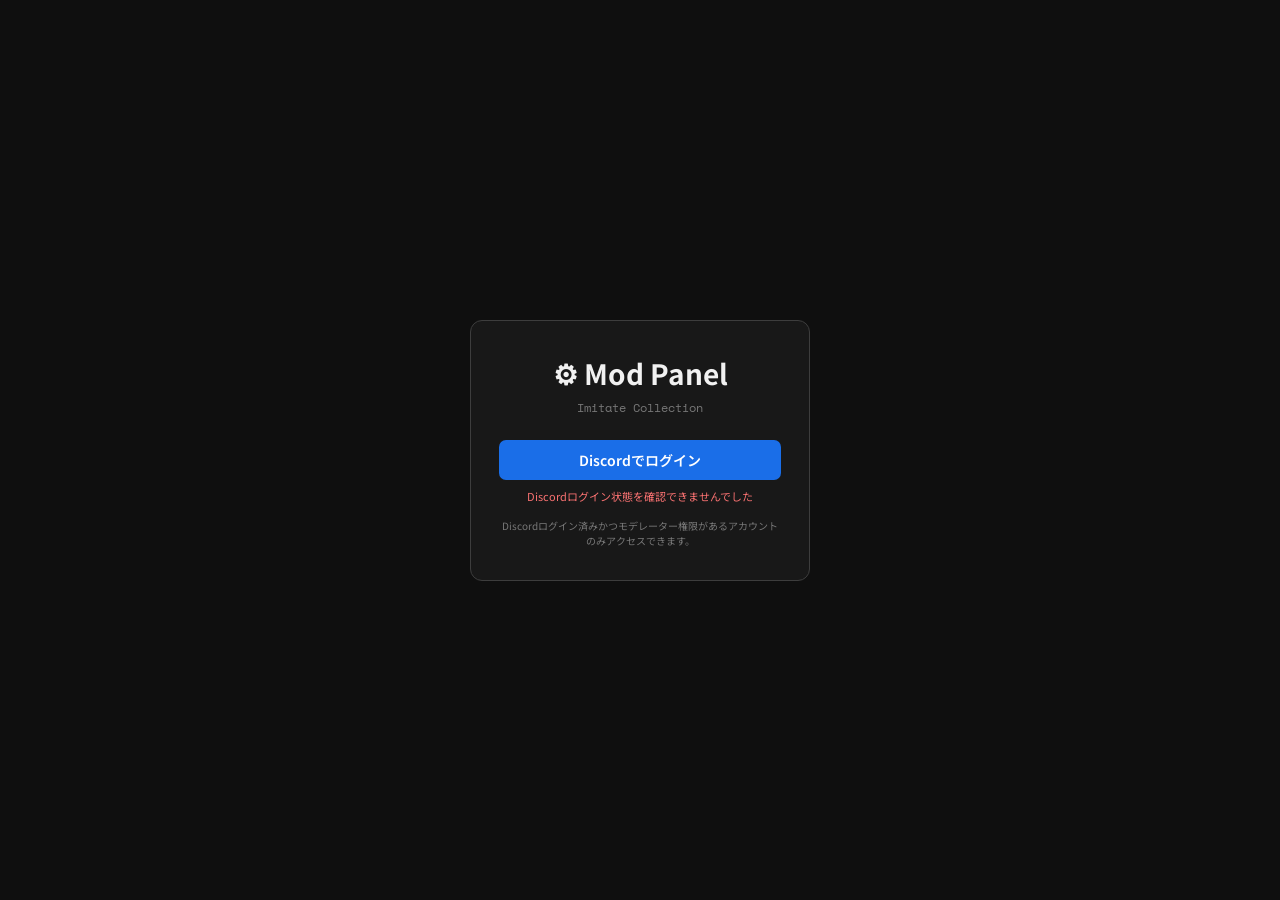
==== commit 8982d170: "Add files via upload" ====
--- a/moderator.html
+++ b/moderator.html
@@ -423,30 +423,46 @@
   if(!res.ok||data.ok===false) throw new Error(data.error||`HTTP ${res.status}`);
   return data;
 }
+async function getAuthState(){
+  const res=await fetch('/api/auth/me');
+  const data=await res.json().catch(()=>({ok:false,error:'invalid json'}));
+  if(!res.ok||data.ok===false) throw new Error(data.error||`HTTP ${res.status}`);
+  return data;
+}
 async function syncRemoteData(){
-  const [songsApi, bootstrap, reportsRes, tosDoc, privacyDoc, usersRes, statsRes, contactsRes] = await Promise.all([
-    apiFetch('/api/songs'),
-    apiFetch('/api/bootstrap'),
-    apiFetch('/api/reports'),
-    apiFetch('/api/legal-doc?key=tos'),
-    apiFetch('/api/legal-doc?key=privacy'),
-    apiFetch('/api/users'),
-    apiFetch('/api/stats'),
-    apiFetch('/api/contacts'),
-  ]);
-  REMOTE_SONGS=Array.isArray(songsApi?.songs)?songsApi.songs:[];
-  REMOTE_SONGS_UPDATED_AT=songsApi?.updatedAt||'';
-  REMOTE_TAGS=bootstrap.tags||{};
-  REMOTE_REPORTS=reportsRes.reports||[];
-  CURRENT_USER=bootstrap.user||null;
-  applyTheme(CURRENT_USER?.theme||localStorage.getItem('ic_theme')||'dark');
-  REMOTE_TOS_HTML=String(tosDoc?.content||'');
-  REMOTE_TOS_UPDATED_AT=String(tosDoc?.updatedAt||'');
-  REMOTE_PRIVACY_HTML=String(privacyDoc?.content||'');
-  REMOTE_PRIVACY_UPDATED_AT=String(privacyDoc?.updatedAt||'');
-  REMOTE_USERS=usersRes.users||[];
-  REMOTE_STATS=statsRes||null;
-  REMOTE_CONTACTS=contactsRes.contacts||[];
+  const [songsApi, bootstrap, reportsRes, tosDoc, privacyDoc, usersRes, statsRes, contactsRes] =
+    await Promise.allSettled([
+      apiFetch('/api/songs'),
+      apiFetch('/api/bootstrap'),
+      apiFetch('/api/reports'),
+      apiFetch('/api/legal-doc?key=tos'),
+      apiFetch('/api/legal-doc?key=privacy'),
+      apiFetch('/api/users'),
+      apiFetch('/api/stats'),
+      apiFetch('/api/contacts'),
+    ]);
+
+  if(bootstrap.status==='fulfilled'){
+    REMOTE_TAGS=bootstrap.value.tags||{};
+    CURRENT_USER=bootstrap.value.user||CURRENT_USER;
+    applyTheme(CURRENT_USER?.theme||localStorage.getItem('ic_theme')||'dark');
+  }
+  if(songsApi.status==='fulfilled'){
+    REMOTE_SONGS=Array.isArray(songsApi.value?.songs)?songsApi.value.songs:[];
+    REMOTE_SONGS_UPDATED_AT=songsApi.value?.updatedAt||'';
+  }
+  if(reportsRes.status==='fulfilled') REMOTE_REPORTS=reportsRes.value.reports||[];
+  if(tosDoc.status==='fulfilled'){
+    REMOTE_TOS_HTML=String(tosDoc.value?.content||'');
+    REMOTE_TOS_UPDATED_AT=String(tosDoc.value?.updatedAt||'');
+  }
+  if(privacyDoc.status==='fulfilled'){
+    REMOTE_PRIVACY_HTML=String(privacyDoc.value?.content||'');
+    REMOTE_PRIVACY_UPDATED_AT=String(privacyDoc.value?.updatedAt||'');
+  }
+  if(usersRes.status==='fulfilled') REMOTE_USERS=usersRes.value.users||[];
+  if(statsRes.status==='fulfilled') REMOTE_STATS=statsRes.value||null;
+  if(contactsRes.status==='fulfilled') REMOTE_CONTACTS=contactsRes.value.contacts||[];
 }
 
 function renderSongCacheStatus(updatedAt){
@@ -1678,9 +1694,11 @@
 
 async function init(){
   try{
-    await syncRemoteData();
+    const auth=await getAuthState();
+    CURRENT_USER=auth.user||null;
+    applyTheme(CURRENT_USER?.theme||localStorage.getItem('ic_theme')||'dark');
   }catch(e){
-    document.getElementById('lockErr').textContent='ログイン状態の確認に失敗しました';
+    document.getElementById('lockErr').textContent='Discordログイン状態を確認できませんでした';
     return;
   }
   if(!getCurrentUser()){
@@ -1694,6 +1712,11 @@
     document.getElementById('app').style.display='none';
     document.getElementById('lockErr').textContent='このアカウントにはモデレーター権限がありません';
     return;
+  }
+  try{
+    await syncRemoteData();
+  }catch(e){
+    showToast('一部の管理データ取得に失敗しました');
   }
   document.getElementById('lockScreen').style.display='none';
   document.getElementById('app').style.display='flex';
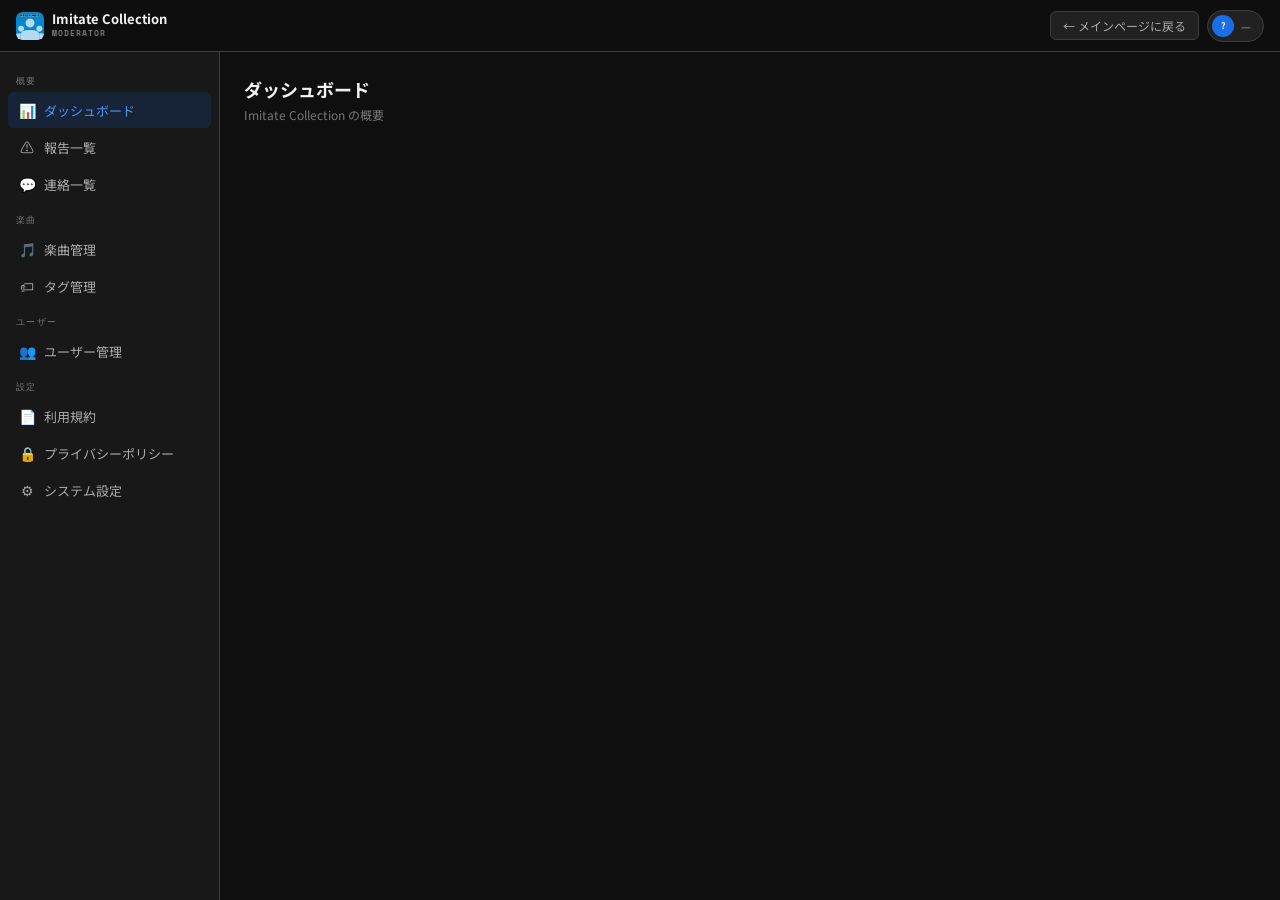
==== commit 8afee662: "Add files via upload" ====
--- a/moderator.html
+++ b/moderator.html
@@ -23,18 +23,8 @@
 a{color:inherit;text-decoration:none;}
 button{cursor:pointer;font-family:inherit;border:none;}
 
-/* ── LOCK SCREEN ── */
-#lockScreen{position:fixed;inset:0;background:var(--bg);z-index:999;display:flex;align-items:center;justify-content:center;}
-.lock-box{background:var(--bg2);border:1px solid var(--br);border-radius:12px;padding:32px 28px;width:100%;max-width:340px;text-align:center;}
-.lock-logo{font-size:28px;font-weight:700;margin-bottom:6px;}
-.lock-sub{font-size:12px;color:var(--tx3);margin-bottom:24px;font-family:'Space Mono',monospace;}
-.lock-input{width:100%;background:var(--s1);border:1px solid var(--br);color:var(--tx);padding:10px 12px;font-size:14px;border-radius:7px;outline:none;margin-bottom:12px;text-align:center;letter-spacing:.2em;font-family:'Space Mono',monospace;}
-.lock-btn{width:100%;background:var(--ac);color:#fff;padding:10px;border-radius:7px;font-size:14px;font-weight:600;transition:background .2s;}
-.lock-btn:hover{background:var(--ac2);}
-.lock-err{font-size:11px;color:#f87171;margin-top:8px;min-height:16px;}
-
 /* ── LAYOUT ── */
-#app{display:none;flex:1;min-height:100vh;}
+#app{display:flex;flex:1;min-height:100vh;}
 .topbar{position:fixed;top:0;left:0;right:0;height:52px;background:rgba(15,15,15,.97);border-bottom:1px solid var(--br);backdrop-filter:blur(12px);display:flex;align-items:center;padding:0 16px;gap:12px;z-index:100;}
 .tb-logo{font-size:13px;font-weight:700;display:flex;align-items:center;gap:8px;text-decoration:none;color:var(--tx);}
 .tb-logo-icon{width:28px;height:28px;border-radius:6px;display:flex;align-items:center;justify-content:center;overflow:hidden;flex-shrink:0;}
@@ -137,17 +127,6 @@
 </style>
 </head>
 <body>
-
-<!-- ── LOCK SCREEN ── -->
-<div id="lockScreen">
-  <div class="lock-box">
-    <div class="lock-logo">⚙ Mod Panel</div>
-    <div class="lock-sub">Imitate Collection</div>
-    <a class="lock-btn" href="/api/auth/discord/start" id="modLoginBtn" style="display:block;text-decoration:none;">Discordでログイン</a>
-    <div class="lock-err" id="lockErr"></div>
-    <div style="font-size:10px;color:var(--tx3);margin-top:14px;">Discordログイン済みかつモデレーター権限があるアカウントのみアクセスできます。</div>
-  </div>
-</div>
 
 <!-- ── APP ── -->
 <div id="app">
@@ -1369,7 +1348,7 @@
               <div style="font-size:10px;color:var(--tx3);">登録: ${user.createdAt?new Date(user.createdAt).toLocaleDateString('ja-JP'):'—'}</div>
             </td>
             <td>
-              <div>ログイン ${user.loginCount}</div>
+              <div>アクセス ${user.accessCount||0} / ログイン ${user.loginCount}</div>
               <div>タグ ${user.taggedVideos} / いいね ${user.likedVideos}</div>
               <div>報告 ${user.reportCount}</div>
               <div style="font-size:10px;color:var(--tx3);">最終ログイン: ${user.lastLoginAt?new Date(user.lastLoginAt).toLocaleString('ja-JP'):'—'}</div>
@@ -1393,6 +1372,8 @@
   `;
 }
 async function toggleUserBan(id, banned){
+  if(banned && !confirm(`${id} をBANしますか？`)) return;
+  if(!banned && !confirm(`${id} のBANを解除しますか？`)) return;
   try{
     await apiFetch('/api/user-ban',{
       method:'POST',
@@ -1698,19 +1679,15 @@
     CURRENT_USER=auth.user||null;
     applyTheme(CURRENT_USER?.theme||localStorage.getItem('ic_theme')||'dark');
   }catch(e){
-    document.getElementById('lockErr').textContent='Discordログイン状態を確認できませんでした';
+    location.href='/api/auth/discord/start';
     return;
   }
   if(!getCurrentUser()){
-    document.getElementById('lockScreen').style.display='flex';
-    document.getElementById('app').style.display='none';
-    document.getElementById('lockErr').textContent='モデレーターページの利用にはDiscordログインが必要です';
+    location.href='/api/auth/discord/start';
     return;
   }
   if(!getCurrentUser()?.canModerate){
-    document.getElementById('lockScreen').style.display='flex';
-    document.getElementById('app').style.display='none';
-    document.getElementById('lockErr').textContent='このアカウントにはモデレーター権限がありません';
+    document.body.innerHTML='<div style="min-height:100vh;display:flex;align-items:center;justify-content:center;background:var(--bg);color:var(--tx);font-family:\\'Noto Sans JP\\',sans-serif;padding:24px;"><div style="max-width:420px;background:var(--bg2);border:1px solid var(--br);border-radius:12px;padding:28px;text-align:center;"><div style="font-size:24px;font-weight:700;margin-bottom:8px;">アクセス不可</div><div style="font-size:12px;color:var(--tx3);line-height:1.8;margin-bottom:16px;">このアカウントにはモデレーター権限がありません。</div><a href=\"/\" style=\"display:inline-block;background:var(--ac);color:#fff;padding:10px 16px;border-radius:8px;text-decoration:none;\">メインページへ戻る</a></div></div>';
     return;
   }
   try{
@@ -1718,8 +1695,13 @@
   }catch(e){
     showToast('一部の管理データ取得に失敗しました');
   }
-  document.getElementById('lockScreen').style.display='none';
-  document.getElementById('app').style.display='flex';
+  try{
+    await fetch('/api/access-log',{
+      method:'POST',
+      headers:{'Content-Type':'application/json'},
+      body:JSON.stringify({path:'/moderator.html'}),
+    });
+  }catch(e){}
   renderDashboard();
   const current=getCurrentUser();
   const el=document.getElementById('modUserId');
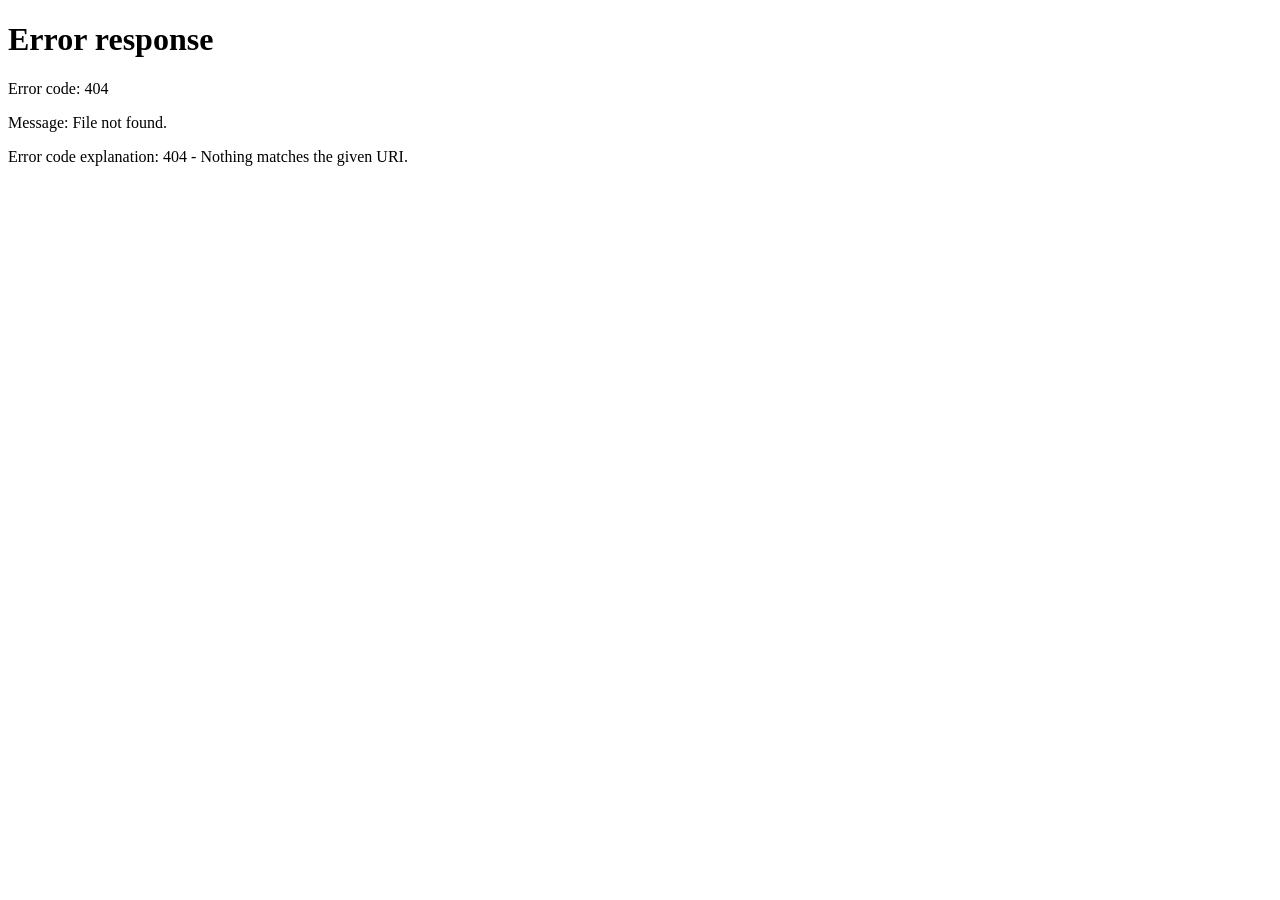
==== commit 71af4779: "Add files via upload" ====
--- a/moderator.html
+++ b/moderator.html
@@ -1687,7 +1687,7 @@
     return;
   }
   if(!getCurrentUser()?.canModerate){
-    document.body.innerHTML='<div style="min-height:100vh;display:flex;align-items:center;justify-content:center;background:var(--bg);color:var(--tx);font-family:\\'Noto Sans JP\\',sans-serif;padding:24px;"><div style="max-width:420px;background:var(--bg2);border:1px solid var(--br);border-radius:12px;padding:28px;text-align:center;"><div style="font-size:24px;font-weight:700;margin-bottom:8px;">アクセス不可</div><div style="font-size:12px;color:var(--tx3);line-height:1.8;margin-bottom:16px;">このアカウントにはモデレーター権限がありません。</div><a href=\"/\" style=\"display:inline-block;background:var(--ac);color:#fff;padding:10px 16px;border-radius:8px;text-decoration:none;\">メインページへ戻る</a></div></div>';
+    document.body.innerHTML=`<div style="min-height:100vh;display:flex;align-items:center;justify-content:center;background:var(--bg);color:var(--tx);font-family:'Noto Sans JP',sans-serif;padding:24px;"><div style="max-width:420px;background:var(--bg2);border:1px solid var(--br);border-radius:12px;padding:28px;text-align:center;"><div style="font-size:24px;font-weight:700;margin-bottom:8px;">アクセス不可</div><div style="font-size:12px;color:var(--tx3);line-height:1.8;margin-bottom:16px;">このアカウントにはモデレーター権限がありません。</div><a href="/" style="display:inline-block;background:var(--ac);color:#fff;padding:10px 16px;border-radius:8px;text-decoration:none;">メインページへ戻る</a></div></div>`;
     return;
   }
   try{
